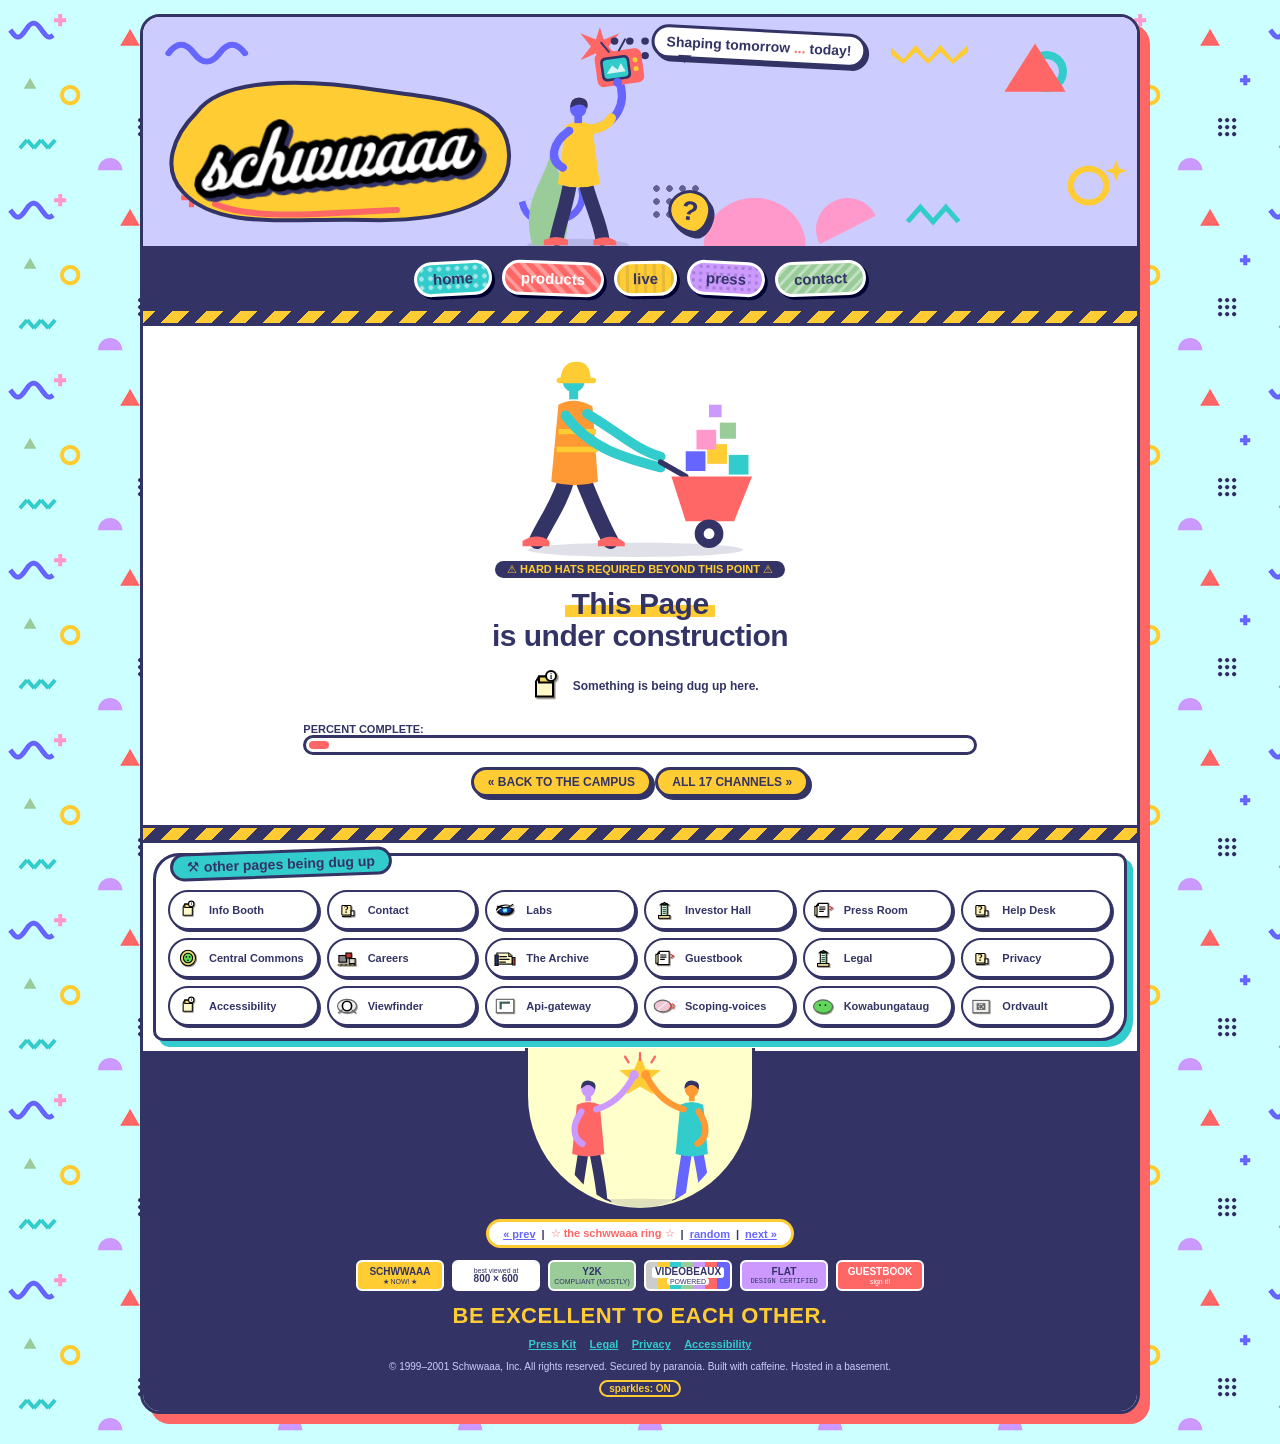
==== construction.html @ a163d1d7 "init" ====
<!doctype html>
<html lang="en">
<head>
  <meta charset="utf-8">
  <meta name="viewport" content="width=device-width, initial-scale=1">
  <title>UNDER CONSTRUCTION — schwwaaa</title>
  <meta name="robots" content="noindex">
  <meta name="theme-color" content="#FFCC00">
  <link rel="icon" href="assets/logo-tiny.png">
  <link rel="stylesheet" href="styles.css">
</head>
<!-- ONE page serves every unfinished section: construction.html?p=Labs,
     ?p=Careers, ?p=Viewfinder ... The names and blurbs live in script.js
     (section 11). When a page is finished, point its links at the real page. -->
<body class="build">
<a class="skip-link" href="#main">Skip to content</a>
<div class="nosignal" aria-hidden="true"><span>SYNERGY LOST · CH 99</span></div>

<div class="page">

  <!-- ============ MASTHEAD ============ -->
  <header class="masthead" id="top">
    <!-- Animated paper-cut Memphis accents. Decorative only; keyboard safe. -->
    <div class="mast-ornaments" aria-hidden="true">
      <i class="ornament orbit-star"></i><i class="ornament hoop"></i>
      <i class="ornament curl"></i><i class="ornament grid-dots"></i>
      <i class="ornament halfmoon"></i><i class="ornament ziggy"></i>
      <i class="ornament tiny-star"></i>
    </div>
    <svg class="deco" viewBox="0 0 780 190" preserveAspectRatio="none" aria-hidden="true">
        <!-- Memphis confetti floating behind the masthead -->
        <path d="M20 30 q10 -14 20 0 t20 0 t20 0" stroke="#6666FF" stroke-width="5" fill="none" stroke-linecap="round"/>
        <polygon points="700,22 724,62 676,62" fill="#FF6666"/>
        <circle cx="742" cy="140" r="14" fill="none" stroke="#FFCC33" stroke-width="5"/>
        <path d="M600 170 l10 -12 l10 12 l10 -12 l10 12" stroke="#33CCCC" stroke-width="4" fill="none"/>
        <path d="M440 190 a40 40 0 0 1 80 0 Z" fill="#FF99CC"/>
        <g fill="#333366"><circle cx="370" cy="20" r="3"/><circle cx="382" cy="20" r="3"/><circle cx="394" cy="20" r="3"/><circle cx="370" cy="32" r="3"/><circle cx="382" cy="32" r="3"/><circle cx="394" cy="32" r="3"/></g>
        <path d="M30 150 h16 m-8 -8 v16" stroke="#FF6666" stroke-width="4"/>
      </svg>
      <a class="splat" href="index.html" aria-label="schwwaaa home">
        <!-- the blob behind the logo: one smooth, lopsided closed curve -->
        <svg viewBox="0 0 360 160" aria-hidden="true">
          <path d="M40 40 C70 0 170 10 220 18 C290 28 350 30 352 82 C354 132 290 150 210 148 C130 146 60 158 26 120 C4 96 16 64 40 40 Z" fill="#FFCC33" stroke="#333366" stroke-width="4"/>
          <path d="M58 132 C100 150 180 140 240 138" stroke="#FF6666" stroke-width="6" fill="none" stroke-linecap="round"/>
        </svg>
        <img src="assets/logo.png" alt="schwwaaa">
      </a>
      <div class="bubble" aria-hidden="true">Shaping tomorrow <span class="blink">...</span> today!</div>
      <div class="visionary"><img src="assets/people/visionary.svg" alt="" width="150"></div>

    <!-- Search and masthead shortcuts retired; help sticker at bottom-right. -->
    <div class="mast-side">
      <a class="help-corner" href="construction.html?p=Help%20Desk" title="Help desk" aria-label="Help desk">?</a>
    </div>
  </header>

  <!-- ============ TAB NAV ============ -->
  <nav class="tabs" aria-label="Main">
    <a href="index.html">Home</a>
    <a href="projects.html">Products</a>
    <a href="https://live.schwwaaa.net">Live</a>
    <a href="index.html#pressroom">Press</a>
    <a href="construction.html?p=Contact">Contact</a>
  </nav>

  <div class="hazard" aria-hidden="true"></div>
  <main id="main" class="dig-site" tabindex="-1">
    <img class="builder" src="assets/people/builder.svg" alt="">
    <p class="lead">&#9888; HARD HATS REQUIRED BEYOND THIS POINT &#9888;</p>
    <h1><span id="dig-name">This Page</span><br>is under construction</h1>
    <p><img id="dig-icon" src="assets/map/map-info-booth.svg" alt="" width="48" height="48" style="vertical-align:middle"> <b id="dig-blurb">Something is being dug up here.</b></p>
    <div class="progress">
      PERCENT COMPLETE:
      <div class="track"><i></i></div>
    </div>
    <p><a class="play-btn" href="index.html">&laquo; BACK TO THE CAMPUS</a> <a class="play-btn" href="projects.html">ALL 17 CHANNELS &raquo;</a></p>
  </main>
  <div class="hazard" aria-hidden="true"></div>

  <section class="box" style="margin:10px" aria-labelledby="other-title">
    <h2 id="other-title">&#9874; other pages being dug up</h2>
    <nav class="otherpages" aria-label="Pages under construction"></nav>
  </section>

  <!-- ============ FOOTER ============ -->
  <footer class="footer" id="contact">
    <img class="highfive" src="assets/people/highfive.svg" alt="">
    <div class="webring">
      <a href="#" data-ring="prev">&laquo; prev</a> |
      <span class="ringname">&#9734; the schwwaaa ring &#9734;</span> |
      <a href="#" data-ring="random">random</a> |
      <a href="#" data-ring="next">next &raquo;</a>
    </div>

    <div class="badges">
      <a class="badge b1" href="index.html"><b>SCHWWAAA</b><span>&#9733; NOW! &#9733;</span></a>
      <span class="badge b2"><span>best viewed at</span><b>800 × 600</b></span>
      <span class="badge b3"><b>Y2K</b><span>COMPLIANT (MOSTLY)</span></span>
      <a class="badge b4" href="https://videobeaux.online"><b>VIDEOBEAUX</b><span>POWERED</span></a>
      <span class="badge b5"><b>FLAT</b><span>DESIGN CERTIFIED</span></span>
      <a class="badge b6" href="construction.html?p=Guestbook"><b>GUESTBOOK</b><span>sign it!</span></a>
    </div>

    <p class="excellent">BE EXCELLENT TO EACH OTHER.</p>
    <nav class="footnav" aria-label="Footer">
      <a href="index.html#pressroom">Press Kit</a>
      <a href="construction.html?p=Legal">Legal</a>
      <a href="construction.html?p=Privacy">Privacy</a>
      <a href="construction.html?p=Accessibility">Accessibility</a>
    </nav>
    <p class="fine">© 1999–2001 Schwwaaa, Inc. All rights reserved. Secured by paranoia. Built with caffeine. Hosted in a basement.</p>
    <p class="fine"><button id="sparkle-toggle" type="button">sparkles: ON</button></p>
  </footer>
</div>

<script src="site-config.js"></script>
<script src="script.js"></script>
</body>
</html>
---- styles.css ----
/* ==========================================================================
   SCHWWAAA ONLINE — 1999 portal × CORPORATE MEMPHIS
   "Corporate Dreams Since 1999", now with 400% more synergy.

   THE FUSION, IN ONE PARAGRAPH
   The bones are 1999: an 800×600 fixed-width page, a real <table> layout,
   tabbed nav, a channel strip, webring, 88×31 badges, a fake Flash intro.
   The skin is Corporate Memphis (the flat "big-tech illustration" style
   Facebook popularized in 2017): flat color with no gradients or shading,
   noodle-limbed people, confetti shapes borrowed from the 1980s Memphis
   Group, blobby asymmetric corners, hard offset shadows.
   The twist: every color still obeys the 1999 "web-safe" 216-color rule.

   Each section below has a 1999 NOTE (the old-web idea it keeps) and a
   MEMPHIS NOTE (how the flat style reshapes it).
   ========================================================================== */


/* --------------------------------------------------------------------------
   1. PALETTE
   1999 NOTE: web-safe = every hex pair is 00, 33, 66, 99, CC or FF.
   MEMPHIS NOTE: Corporate Memphis lives on soft periwinkle, coral, mustard,
   teal and lavender, with a navy "ink" instead of pure black. All of those
   happen to exist in the web-safe set, so the two styles fit together.
   -------------------------------------------------------------------------- */
:root {
  color-scheme: light;
  --ink:    #333366;   /* navy replaces black: softer, "friendlier", very Memphis */
  --paper:  #FFFFFF;
  --cream:  #FFFFCC;
  --peach:  #FFCCCC;
  --ice:    #CCFFFF;
  --peri:   #6666FF;
  --peri-l: #CCCCFF;
  --coral:  #FF6666;
  --must:   #FFCC33;
  --teal:   #33CCCC;
  --lav:    #CC99FF;
  --pink:   #FF99CC;
  --mint:   #99CC99;
  --orng:   #FF9933;

  /* 1999 NOTE: only the "core fonts" that shipped with Windows/Mac.
     MEMPHIS NOTE: the style wants round, friendly geometric sans. Arial
     Rounded (on every Mac) and Trebuchet (on every Windows) are the closest
     pre-installed match, so there are still zero web fonts. */
  --f-body: Verdana, Geneva, Tahoma, sans-serif;
  --f-head: "Arial Rounded MT Bold", "Trebuchet MS", "Arial Black", sans-serif;
  --f-loud: "Arial Rounded MT Bold", "Arial Black", Impact, sans-serif;
  --f-mono: "Courier New", Courier, monospace;

  /* MEMPHIS NOTE: the hard offset shadow. A drop shadow with zero blur
     reads as a flat cut-paper shape, not a 3-D object. */
  --sh: 5px 5px 0 var(--ink);
  --blob: 26px 10px 26px 10px;   /* lopsided corners = "organic" blob boxes */

  --page-w: 1000px;
}


/* --------------------------------------------------------------------------
   2. PAGE + CONFETTI TILE
   1999 NOTE: a small tiled background image, repeated forever.
   MEMPHIS NOTE: the tile is Memphis confetti (squiggle, triangle, ring,
   dot grid, zigzag, half-circle). Same 1999 mechanism, 2017 motifs.
   -------------------------------------------------------------------------- */
* { box-sizing: border-box; }
html { background: var(--cream); }
/* Arial Rounded MT Bold is already a bold face: 'font-synthesis: none' stops
   the browser from faking it even bolder, while Trebuchet (the Windows
   fallback) still gets its real bold. */
body { font-synthesis: none; }
body {
  margin: 0;
  padding: 14px 0 30px;
  background: var(--cream) url("assets/tile-home.png") repeat;
  color: var(--ink);
  font: 12px/1.5 var(--f-body);
}
body.catalog { background: var(--peach) url("assets/tile-catalog.png") repeat; }
body.build   { background: var(--ice)   url("assets/tile-build.png")   repeat; }

a { color: var(--peri); font-weight: bold; }
a:visited { color: #9933CC; }
a:hover { color: var(--coral); }
img { border: 0; }

.skip-link { position: absolute; left: -999px; top: 0; background: var(--must); padding: 6px 10px; z-index: 99; font-weight: bold; }
.skip-link:focus { left: 8px; }

.page {
  width: min(var(--page-w), calc(100% - 32px));
  margin: 0 auto;
  background: var(--paper);
  border: 3px solid var(--ink);
  border-radius: 20px;
  box-shadow: 10px 10px 0 var(--coral);
  overflow: hidden;   /* clip the rounded corners */
}


/* --------------------------------------------------------------------------
   3. MASTHEAD — logo on a blob, held up by "the visionary"
   1999 NOTE: one big sliced Photoshop banner.
   MEMPHIS NOTE: the hero illustration. Every 2018 SaaS homepage had a
   noodle-armed person next to the headline, usually holding a laptop. Ours
   holds a TV, because the work is video.
   -------------------------------------------------------------------------- */
.masthead {
  position: relative;
  display: flex;
  align-items: flex-end;
  min-height: 190px;
  padding: 12px 14px 0;
  background: var(--peri-l);
  border-bottom: 3px solid var(--ink);
  overflow: hidden;
}
.masthead .deco { position: absolute; inset: 0; width: 100%; height: 100%; pointer-events: none; }
.splat {
  position: relative;
  z-index: 1;
  display: block;
  width: 360px;
  height: 160px;
  margin-bottom: 14px;
}
.splat svg { position: absolute; inset: 0; width: 100%; height: 100%; overflow: visible; }
.splat img {
  position: absolute;
  left: 50%; top: 50%;
  width: 290px;
  transform: translate(-50%, -52%) rotate(-5deg);
  filter: drop-shadow(4px 4px 0 var(--ink));
}
.splat:hover img { animation: boing .6s ease-in-out; }
@keyframes boing { 30% { transform: translate(-50%, -60%) rotate(-2deg) scale(1.06); } 60% { transform: translate(-50%, -50%) rotate(-7deg) scale(.97); } }

.visionary {
  position: relative; z-index: 1;
  width: 150px;
  margin: 0 0 -3px -10px;
  align-self: flex-end;
}
.visionary img { display: block; width: 100%; }
.visionary:hover img { animation: sway 1s ease-in-out infinite alternate; transform-origin: bottom center; }
@keyframes sway { from { transform: rotate(-3deg); } to { transform: rotate(3deg); } }

.bubble {
  position: absolute;
  z-index: 2;
  left: 476px; top: 14px;
  padding: 6px 12px;
  background: var(--paper);
  border: 3px solid var(--ink);
  border-radius: 18px;
  font: bold 14px var(--f-head);
  white-space: nowrap;
  box-shadow: 3px 3px 0 var(--ink);
  transform: rotate(3deg);
}
.bubble::after {   /* speech-bubble tail */
  content: ""; position: absolute; left: 24px; bottom: -14px;
  border: 7px solid transparent; border-top: 8px solid var(--ink);
}
.bubble .blink { color: var(--coral); animation: blink 1s steps(1) infinite; }
@keyframes blink { 50% { opacity: 0; } }

.mast-side { position: relative; z-index: 1; flex: 1; text-align: right; align-self: center; margin-top: 50px; }
.tagline { display: none; }   /* tagline now lives in the speech bubble */

/* Pill search. 1999 NOTE: SEARCH: [____] GO.  MEMPHIS NOTE: flat pill. */
.search {
  display: inline-flex; align-items: center; gap: 6px;
  padding: 5px 5px 5px 12px;
  background: var(--paper);
  border: 3px solid var(--ink);
  border-radius: 999px;
  box-shadow: 3px 3px 0 var(--ink);
  font: bold 12px var(--f-head);
}
.search input { width: 110px; border: 0; border-bottom: 2px dashed var(--lav); font: 12px var(--f-body); color: var(--ink); background: transparent; outline-offset: 3px; }
.go-btn, .bevel {
  display: inline-block;
  padding: 4px 12px;
  background: var(--must);
  color: var(--ink) !important;
  border: 3px solid var(--ink);
  border-radius: 999px;
  font: bold 12px var(--f-head);
  text-decoration: none;
  cursor: pointer;
  box-shadow: 2px 2px 0 var(--ink);
}
.go-btn:active, .bevel:active { transform: translate(2px, 2px); box-shadow: none; }
.go-btn.round { background: var(--coral); color: var(--paper) !important; width: 34px; height: 34px; padding: 0; }

.mast-links { margin-top: 8px; }
.mast-links a { display: inline-block; margin-left: 4px; padding: 2px 9px; font: bold 10px var(--f-head); text-decoration: none; color: var(--ink); background: var(--paper); border: 2px solid var(--ink); border-radius: 999px; }
.mast-links a:hover { background: var(--teal); }


/* --------------------------------------------------------------------------
   4. TABS
   1999 NOTE: chunky tilted tab GIFs with rollover images.
   MEMPHIS NOTE: flat pills, each with its own Memphis pattern (dots,
   stripes, checks, zigzag) drawn with repeating CSS gradients, not images.
   -------------------------------------------------------------------------- */
.tabs {
  display: flex; justify-content: center; gap: 10px;
  padding: 12px 8px 12px;
  background: var(--ink);
}
.tabs a {
  --c: var(--teal); --p: none;
  position: relative;
  display: block;
  padding: 6px 16px;
  background: var(--p), var(--c);
  border: 3px solid var(--paper);
  border-radius: 999px;
  color: var(--ink);
  font: bold 15px var(--f-head);
  text-decoration: none;
  text-transform: lowercase;
  box-shadow: 3px 3px 0 #000033;
  transform: rotate(var(--r, -2deg));
  transition: transform .15s;
}
/* Memphis patterns, made from gradients. A repeating-linear-gradient with
   hard color stops = stripes. A radial-gradient on a small background-size
   = polka dots. */
.tabs a:nth-child(1) { --c: var(--teal);  --r: -3deg; --p: radial-gradient(circle, rgba(255,255,255,.55) 2px, transparent 2.5px) 0 0 / 9px 9px; }
.tabs a:nth-child(2) { --c: var(--coral); --r:  2deg; --p: repeating-linear-gradient(45deg, rgba(255,255,255,.35) 0 4px, transparent 4px 10px); color: var(--paper); }
.tabs a:nth-child(3) { --c: var(--must);  --r: -1deg; --p: repeating-linear-gradient(90deg, rgba(51,51,102,.12) 0 3px, transparent 3px 9px); }
.tabs a:nth-child(4) { --c: var(--lav);   --r:  3deg; --p: radial-gradient(circle, rgba(51,51,102,.25) 1.5px, transparent 2px) 0 0 / 7px 7px; }
.tabs a:nth-child(5) { --c: var(--mint);  --r: -2deg; --p: repeating-linear-gradient(-45deg, rgba(255,255,255,.4) 0 3px, transparent 3px 8px); }
.tabs a:hover, .tabs a:focus-visible { transform: rotate(0) translateY(-3px) scale(1.06); }
.tabs a[aria-current="page"] { outline: 3px dashed var(--must); outline-offset: 3px; transform: rotate(0); }


/* --------------------------------------------------------------------------
   5. CHANNEL STRIP
   1999 NOTE: <marquee>-style scrolling row.
   MEMPHIS NOTE: icons sit in rounded "app icon" squares with hard shadows.
   The scroll is still a CSS keyframe sliding two copies of the row by 50%.
   -------------------------------------------------------------------------- */
.channel-strip { display: flex; align-items: center; gap: 6px; padding: 8px 8px 10px; background: var(--peri); border-bottom: 3px solid var(--ink); font: bold 12px var(--f-head); }
.channel-strip .lbl { padding: 4px 10px; background: var(--must); border: 2px solid var(--ink); border-radius: 999px; white-space: nowrap; transform: rotate(-3deg); }
.reel-arrow { width: 28px; height: 28px; padding: 0; background: var(--paper); color: var(--ink); border: 2px solid var(--ink); border-radius: 50%; font-size: 11px; cursor: pointer; box-shadow: 2px 2px 0 var(--ink); }
.reel-arrow:hover { background: var(--coral); color: var(--paper); }
.reel { flex: 1; overflow: hidden; padding: 2px 0 4px; }
.reel-track { display: flex; gap: 8px; width: max-content; animation: reel 40s linear infinite; }
.reel:hover .reel-track, .reel:focus-within .reel-track { animation-play-state: paused; }
.reel.rev .reel-track { animation-direction: reverse; }
@keyframes reel { to { transform: translateX(-50%); } }
.reel-track a { display: flex; align-items: center; justify-content: center; width: 46px; height: 46px; background: var(--paper); border: 2px solid var(--ink); border-radius: 12px; box-shadow: 2px 2px 0 var(--ink); }
.reel-track a:nth-child(3n+1) { background: var(--cream); }
.reel-track a:nth-child(3n+2) { background: var(--ice); }
.reel-track a:nth-child(3n)   { background: var(--peach); }
.reel-track a:hover { transform: translateY(-3px) rotate(-6deg); }
.reel-track img { max-width: 34px; max-height: 32px; }
.channel-strip .all { padding: 4px 10px; color: var(--ink); background: var(--paper); border: 2px solid var(--ink); border-radius: 999px; text-decoration: none; white-space: nowrap; font-size: 11px; }
.channel-strip .all:hover { background: var(--teal); }


/* --------------------------------------------------------------------------
   6. LAYOUT TABLE (same idea as the 1999 version)
   A real <table role="presentation">; on phones the cells become blocks.
   -------------------------------------------------------------------------- */
table.layout { width: 100%; border-collapse: collapse; table-layout: fixed; }
table.layout > tbody > tr > td { vertical-align: top; padding: 0; }
.col-left  { width: 178px; background: var(--peri-l); border-right: 3px solid var(--ink); }
.col-main  { padding: 18px 12px 10px !important; }
.col-right { width: 216px; padding: 18px 12px 10px 0 !important; }


/* --------------------------------------------------------------------------
   7. LEFT RAIL
   1999 NOTE: Neopets-style column of clip-art icons.
   MEMPHIS NOTE: each icon sits on a flat colored circle, and the hover is a
   friendly bounce instead of a blink.
   -------------------------------------------------------------------------- */
.rail-title {
  margin: 12px 10px 4px;
  padding: 4px 8px;
  background: var(--ink);
  color: var(--must);
  border-radius: 999px;
  font: bold 12px var(--f-head);
  text-align: center;
  letter-spacing: 1px;
  text-transform: lowercase;
}
.campus { list-style: none; margin: 0; padding: 4px 8px; }
.campus a { display: flex; align-items: center; gap: 8px; padding: 4px; border-radius: 14px; color: var(--ink); text-decoration: none; font: bold 13px/1.1 var(--f-head); }
.campus a:hover, .campus a:focus-visible { background: var(--paper); }
.campus .dot { flex: 0 0 38px; width: 38px; height: 38px; display: grid; place-items: center; border: 2px solid var(--ink); border-radius: 50%; background: var(--must); }
.campus li:nth-child(5n+2) .dot { background: var(--coral); }
.campus li:nth-child(5n+3) .dot { background: var(--teal); }
.campus li:nth-child(5n+4) .dot { background: var(--pink); }
.campus li:nth-child(5n+5) .dot { background: var(--mint); }
.campus img { width: 26px; height: 26px; }
.campus a:hover .dot { animation: hop .5s ease-in-out infinite alternate; }
.campus small { display: block; font: 9px var(--f-body); color: #666699; }
@keyframes hop { to { transform: translateY(-4px) rotate(-8deg); } }

.rail-box { margin: 10px 8px; padding: 9px 8px; background: var(--paper); border: 3px solid var(--ink); border-radius: var(--blob); text-align: center; box-shadow: 3px 3px 0 var(--ink); }
.rail-box h3 { margin: 0 0 5px; font: bold 11px var(--f-head); text-transform: lowercase; }
.citizen b { display: block; font: bold 18px var(--f-loud); color: var(--coral); }
.citizen .bevel { margin-top: 6px; background: var(--teal); font-size: 11px; }
.odometer { display: inline-flex; gap: 2px; margin: 2px 0; }
.odometer span { width: 15px; height: 22px; background: var(--ink); color: var(--must); border-radius: 4px; font: bold 15px/22px var(--f-mono); text-align: center; }
.odometer span:nth-child(odd) { background: var(--peri); color: var(--paper); }
.rail-box p.fine { margin: 3px 0 0; font-size: 9px; color: #666699; }
.panic {
  display: block; width: 100%;
  padding: 10px 4px;
  background: var(--coral);
  color: var(--paper);
  border: 3px solid var(--ink);
  border-radius: 999px;
  font: bold 14px var(--f-head);
  box-shadow: 3px 3px 0 var(--ink);
  cursor: pointer;
}
.panic:hover { background: #FF3333; }
.panic:active { transform: translate(3px, 3px); box-shadow: none; }


/* --------------------------------------------------------------------------
   8. CONTENT BOXES
   1999 NOTE: a box with a gradient title-bar GIF.
   MEMPHIS NOTE: the title becomes a tilted pill "sticker" sitting on the
   box's top edge; the box gets a hard colored shadow.
   -------------------------------------------------------------------------- */
.box {
  --s: var(--teal);
  position: relative;
  margin: 0 0 24px;
  background: var(--paper);
  border: 3px solid var(--ink);
  border-radius: var(--blob);
  box-shadow: 6px 6px 0 var(--s);
}
.box > h2 {
  position: relative;
  display: inline-flex; align-items: center; gap: 6px;
  margin: -16px 0 0 14px;
  padding: 3px 14px;
  background: var(--s);
  color: var(--ink);
  border: 3px solid var(--ink);
  border-radius: 999px;
  font: bold 14px var(--f-head);
  text-transform: lowercase;
  transform: rotate(-2deg);
}
.box > h2 .ico { color: var(--paper); }
.box > h2 a { margin-left: 6px; padding: 0 8px; background: var(--paper); border: 2px solid var(--ink); border-radius: 999px; font: bold 10px var(--f-head); color: var(--ink); text-decoration: none; }
.box-body { padding: 10px 14px 12px; }
#services { --s: var(--must); }
#projects { --s: var(--lav); }

/* WELCOME — big friendly headline + the floppy-disk sitter */
.welcome { --s: var(--coral); overflow: visible; }
.welcome .box-body { display: flex; gap: 8px; align-items: flex-end; padding-bottom: 6px; }
.welcome h1 {
  margin: 0 0 4px;
  font: bold 34px/1 var(--f-loud);
  color: var(--ink);
  letter-spacing: -.5px;
}
.welcome h1 .swoosh {   /* the "highlighter swoosh" under a word */
  background: linear-gradient(transparent 58%, var(--must) 58% 90%, transparent 90%);
  padding: 0 4px;
}
.welcome p { margin: 4px 0; font-size: 13px; }
.welcome .sitter { flex: 0 0 150px; width: 150px; margin: -34px -4px 0 0; }
.rainbow span { display: inline-block; }


/* --------------------------------------------------------------------------
   9. ON THE AIR — flat TV
   MEMPHIS NOTE: no wood grain, no gradients: a flat coral cabinet with
   circle knobs. The scanlines stay because the work is video.
   -------------------------------------------------------------------------- */
.onair { position: relative; margin: 0 0 26px; padding: 12px; background: var(--coral); border: 3px solid var(--ink); border-radius: 28px; box-shadow: 6px 6px 0 var(--ink); }
.onair::before, .onair::after {   /* rabbit-ear antennas */
  content: ""; position: absolute; top: -26px; width: 4px; height: 30px; background: var(--ink); border-radius: 2px;
}
.onair::before { left: 44%; transform: rotate(-24deg); }
.onair::after  { left: 54%; transform: rotate(24deg); }
.onair .screen { position: relative; min-height: 150px; border: 3px solid var(--ink); border-radius: 20px; background: var(--ink); overflow: hidden; }
.onair .screen::after {
  content: ""; position: absolute; inset: 0; pointer-events: none;
  background: repeating-linear-gradient(0deg, rgba(51,51,102,.18) 0 1px, transparent 1px 3px);
}
.slide { display: none; align-items: center; gap: 14px; min-height: 150px; padding: 12px 16px; background: var(--slide-bg, var(--peri)); color: var(--ink); position: relative; overflow: hidden; }
.slide::before {   /* big blob behind the icon */
  content: ""; position: absolute; left: -10px; top: 8px; width: 150px; height: 140px;
  background: var(--blob-c, rgba(255,255,255,.55));
  border-radius: 58% 42% 55% 45% / 48% 60% 40% 52%;
}
.slide.on { display: flex; animation: tuneIn .4s ease-out; }
@keyframes tuneIn { 0% { transform: scaleY(.04); filter: brightness(3); } 60% { transform: scaleY(1.05); } 100% { transform: none; filter: none; } }
.slide img { position: relative; width: 104px; height: 104px; object-fit: contain; flex: 0 0 104px; }
.slide > div { position: relative; }
.slide .kicker { display: inline-block; padding: 1px 8px; background: var(--ink); color: var(--must); border-radius: 999px; font: bold 9px var(--f-mono); letter-spacing: 1px; }
.slide h3 { margin: 4px 0; font: bold 28px/1 var(--f-loud); letter-spacing: -.5px; }
.slide p { margin: 0 0 8px; font-size: 12px; }
.play-btn {
  display: inline-block;
  padding: 5px 14px;
  background: var(--must);
  color: var(--ink) !important;
  border: 3px solid var(--ink);
  border-radius: 999px;
  font: bold 12px var(--f-head);
  text-decoration: none;
  box-shadow: 3px 3px 0 var(--ink);
}
.play-btn:hover { background: var(--teal); transform: translate(-1px, -1px); box-shadow: 4px 4px 0 var(--ink); }
.onair .knobs { display: flex; justify-content: space-between; align-items: center; margin-top: 8px; color: var(--ink); font: bold 11px var(--f-head); }
.onair .knob { display: inline-block; width: 20px; height: 20px; margin-left: 4px; border-radius: 50%; background: var(--must); border: 3px solid var(--ink); vertical-align: middle; }
.onair .knob + .knob { background: var(--teal); }
.onair .dots { display: inline-flex; gap: 4px; }
.onair .dots button { width: 14px; height: 14px; padding: 0; border-radius: 50%; border: 2px solid var(--ink); background: var(--paper); cursor: pointer; }
.onair .dots button[aria-pressed="true"] { background: var(--must); transform: scale(1.2); }


/* --------------------------------------------------------------------------
   10. SERVICES
   -------------------------------------------------------------------------- */
.services { position: relative; display: grid; grid-template-columns: repeat(4, 1fr); gap: 8px; padding: 10px 12px 14px; }
.services div { padding: 8px 4px; text-align: center; font: bold 11px/1.2 var(--f-head); text-transform: lowercase; }
.services img { display: block; width: 54px; height: 54px; margin: 0 auto 6px; padding: 6px; border: 3px solid var(--ink); border-radius: 50%; background: var(--ice); }
.services div:nth-child(2) img { background: var(--peach); border-radius: 30% 70% 50% 50%; }
.services div:nth-child(3) img { background: var(--cream); border-radius: 12px; }
.services div:nth-child(4) img { background: var(--peri-l); border-radius: 50% 50% 12px 12px; }
.services .hand { position: absolute; width: 38px; right: -14px; bottom: -22px; transform: rotate(-30deg); animation: poke 1.4s ease-in-out infinite; pointer-events: none; }
@keyframes poke { 50% { transform: rotate(-30deg) translate(-6px, -4px); } }


/* --------------------------------------------------------------------------
   11. PROJECT CARDS — trading cards in Memphis patterns
   Each card's art panel gets a different pattern, cycling every 6 cards.
   -------------------------------------------------------------------------- */
.cards { display: grid; grid-template-columns: repeat(3, 1fr); gap: 12px; padding: 12px; }
.card {
  --c: var(--teal); --p: none;
  position: relative;
  display: flex; flex-direction: column; align-items: center;
  padding: 0 0 8px;
  background: var(--paper);
  border: 3px solid var(--ink);
  border-radius: 18px 6px 18px 6px;
  box-shadow: 4px 4px 0 var(--ink);
  color: var(--ink) !important;
  text-align: center;
  text-decoration: none;
  overflow: hidden;
  transition: transform .15s;
}
.card:nth-child(6n+1) { --c: var(--teal);  --p: radial-gradient(circle, rgba(255,255,255,.6) 2px, transparent 2.5px) 0 0 / 10px 10px; }
.card:nth-child(6n+2) { --c: var(--pink);  --p: repeating-linear-gradient(45deg, rgba(255,255,255,.45) 0 5px, transparent 5px 12px); }
.card:nth-child(6n+3) { --c: var(--must);  --p: linear-gradient(135deg, rgba(51,51,102,.1) 25%, transparent 25%) 0 0 / 14px 14px; }
.card:nth-child(6n+4) { --c: var(--lav);   --p: repeating-linear-gradient(90deg, rgba(255,255,255,.4) 0 4px, transparent 4px 12px); }
.card:nth-child(6n+5) { --c: var(--mint);  --p: radial-gradient(circle, rgba(51,51,102,.2) 1.5px, transparent 2px) 0 0 / 8px 8px; }
.card:nth-child(6n+6) { --c: var(--orng);  --p: repeating-linear-gradient(-45deg, rgba(255,255,255,.4) 0 3px, transparent 3px 9px); }
.card:hover, .card:focus-visible { transform: translateY(-4px) rotate(-2deg); box-shadow: 6px 8px 0 var(--ink); z-index: 2; }
.card:nth-child(even):hover { transform: translateY(-4px) rotate(2deg); }
.card .ch { align-self: stretch; display: flex; justify-content: space-between; padding: 3px 8px; border-bottom: 3px solid var(--ink); font: bold 9px var(--f-mono); background: var(--paper); }
.card .art { position: relative; display: grid; place-items: center; width: 100%; height: 84px; background: var(--p), var(--c); border-bottom: 3px solid var(--ink); }
.card .art::before { content: ""; position: absolute; width: 64px; height: 64px; background: var(--paper); border: 2px solid var(--ink); border-radius: 46% 54% 60% 40% / 50% 44% 56% 50%; }
.card .art img { position: relative; max-width: 50px; max-height: 50px; }
.card b { margin-top: 6px; padding: 0 6px; font: bold 12px/1.15 var(--f-head); word-break: break-word; }
.card i { font: italic 10px var(--f-body); padding: 2px 6px 0; color: #666699; }
.card .go { margin-top: 5px; padding: 1px 10px; background: var(--cream); border: 2px solid var(--ink); border-radius: 999px; font: bold 10px var(--f-head); }
.card.soon .go { background: var(--peach); }
.sticker {
  position: absolute; top: 22px; right: 4px; z-index: 1;
  display: grid; place-items: center;
  width: 42px; height: 42px;
  background: var(--coral); color: var(--paper);
  border: 2px solid var(--ink);
  border-radius: 50%;
  font: bold 10px var(--f-head);
  transform: rotate(14deg);
  animation: wiggle 1.6s ease-in-out infinite;
}
.sticker.soon { background: var(--ink); color: var(--must); animation: none; }
@keyframes wiggle { 50% { transform: rotate(-8deg) scale(1.08); } }


/* --------------------------------------------------------------------------
   12. RIGHT RAIL
   -------------------------------------------------------------------------- */
.sticky { position: relative; margin: 0 0 22px; padding: 12px; background: var(--must); border: 3px solid var(--ink); border-radius: 50% 50% 46% 54% / 18% 22% 20% 24%; transform: rotate(2deg); box-shadow: 4px 4px 0 var(--ink); text-align: center; }
.sticky h2 { margin: 0 0 4px; font: bold 12px var(--f-head); text-transform: lowercase; }
.sticky p { margin: 0; font: bold 17px/1.2 var(--f-loud); }
.sticky small { display: block; margin-top: 6px; font-size: 10px; }

.news { margin: 0 0 22px; background: var(--paper); border: 3px solid var(--ink); border-radius: var(--blob); overflow: hidden; box-shadow: 5px 5px 0 var(--teal); }
.news h2 { margin: 0; padding: 6px 10px; background: var(--teal); border-bottom: 3px solid var(--ink); font: bold 15px var(--f-head); text-transform: lowercase; }
.news h2 em { font-style: normal; color: var(--paper); }
.news article { padding: 6px 10px; border-bottom: 2px dotted var(--lav); }
.news time { display: inline-block; padding: 0 6px; background: var(--peri-l); border-radius: 999px; font: bold 9px var(--f-mono); }
.news p { margin: 2px 0 0; font-size: 11px; }
.news .more { display: block; padding: 5px 10px; font: bold 11px var(--f-head); }

.ad { position: relative; margin: 0 0 22px; padding: 14px 10px 12px; text-align: center; background: var(--peri); color: var(--paper); border: 3px solid var(--ink); border-radius: 22px; box-shadow: 5px 5px 0 var(--ink); overflow: hidden; }
.ad::before { content: "ad"; position: absolute; top: 6px; left: 8px; padding: 0 6px; background: var(--paper); color: var(--ink); border-radius: 999px; font: bold 9px var(--f-body); }
.ad::after { content: ""; position: absolute; left: -34px; bottom: -34px; width: 90px; height: 90px; border-radius: 50%; background: var(--lav); z-index: 0; }
.ad > * { position: relative; z-index: 1; }
.ad .eyebrow { font: bold 10px var(--f-head); color: var(--must); letter-spacing: 1px; }
.ad strong { display: block; margin: 4px 0; font: bold 25px/0.95 var(--f-loud); color: var(--paper); text-shadow: 3px 3px 0 var(--ink); }
.ad img { display: block; width: 72px; margin: 6px auto; padding: 6px; background: var(--paper); border: 3px solid var(--ink); border-radius: 50%; animation: hop 1.4s ease-in-out infinite alternate; }
.ad .flash { display: block; font: bold 14px var(--f-head); color: var(--must); }
.ad a.play-btn { margin-top: 8px; }

.poll { margin: 0 0 22px; padding: 10px; background: var(--paper); border: 3px solid var(--ink); border-radius: var(--blob); box-shadow: 5px 5px 0 var(--pink); }
.poll h2 { margin: 0 0 4px; font: bold 15px var(--f-head); color: var(--coral); text-transform: lowercase; }
.poll p { margin: 0 0 4px; font: bold 11px var(--f-head); }
.poll label { display: block; font-size: 11px; cursor: pointer; }
.poll input { accent-color: var(--peri); }
.poll .bevel { margin-top: 6px; }
.poll output { display: block; margin-top: 6px; font: bold 11px var(--f-head); color: var(--peri); }

.soonbox { margin: 0 0 22px; padding: 10px; background: var(--ice); border: 3px dashed var(--ink); border-radius: 16px; text-align: center; }
.soonbox img { width: 130px; display: block; margin: 0 auto 4px; }
.soonbox h2 { margin: 0 0 4px; font: bold 12px var(--f-head); text-transform: lowercase; }
.soonbox ul { list-style: none; margin: 0; padding: 0; font-size: 11px; }
.soonbox li { display: inline-block; margin: 2px; }
.soonbox li a { display: inline-block; padding: 1px 8px; background: var(--paper); border: 2px solid var(--ink); border-radius: 999px; font: bold 10px var(--f-head); color: var(--ink); text-decoration: none; }
.soonbox li a:hover { background: var(--must); }

/* Flat CRT with color bars + the office plant beside it */
.crt { position: relative; text-align: center; margin-bottom: 12px; }
.crt .tube { width: 150px; height: 110px; margin: 0 auto; padding: 10px; background: var(--peach); border: 3px solid var(--ink); border-radius: 18px; }
.crt .glass { height: 100%; border: 3px solid var(--ink); border-radius: 12px; position: relative; overflow: hidden;
  background: linear-gradient(90deg, #CCCCCC 0 14.28%, #FFCC33 0 28.57%, #33CCCC 0 42.85%, #99CC99 0 57.14%, #CC99FF 0 71.42%, #FF6666 0 85.71%, #6666FF 0); }
.crt .glass::after { content: ""; position: absolute; inset: 0; background: repeating-linear-gradient(0deg, rgba(51,51,102,.18) 0 1px, transparent 1px 3px); }
.crt .stand { width: 40px; height: 14px; margin: 0 auto; background: var(--ink); border-radius: 0 0 8px 8px; }
.crt p { margin: 8px 0 0; font: bold 15px/1.1 var(--f-loud); }
.crt .plant { position: absolute; left: -16px; bottom: 34px; width: 52px; }


/* --------------------------------------------------------------------------
   13. FOOTER
   MEMPHIS NOTE: the "community" illustration (people high-fiving) was the
   most-used Corporate Memphis image of all. It crowns the webring here.
   -------------------------------------------------------------------------- */
.footer { position: relative; padding: 0 12px 14px; background: var(--ink); color: var(--paper); text-align: center; border-top: 3px solid var(--ink); }
.footer .highfive { display: block; width: 230px; margin: -6px auto -4px; background: var(--cream); border: 3px solid var(--ink); border-top: 0; border-radius: 0 0 120px 120px; padding: 4px 20px 0; }
.webring { display: inline-flex; flex-wrap: wrap; justify-content: center; align-items: center; gap: 6px; margin-top: 12px; padding: 5px 14px; background: var(--paper); color: var(--ink); border: 3px solid var(--must); border-radius: 999px; font: bold 11px var(--f-head); }
.webring a { color: var(--peri); }
.webring .ringname { color: var(--coral); }

.badges { display: flex; flex-wrap: wrap; justify-content: center; gap: 8px; margin: 12px 0; }
.badge { display: flex; flex-direction: column; justify-content: center; width: 88px; height: 31px; overflow: hidden; border: 2px solid var(--paper); border-radius: 6px; font: 7px/1 var(--f-body); color: var(--ink) !important; text-align: center; text-decoration: none; }
.badge b { font: bold 10px/1.05 var(--f-head); }
.b1 { background: var(--must); }
.b2 { background: var(--paper); }
.b3 { background: var(--mint); }
.b4 { background: linear-gradient(90deg, #CCCCCC 0 14%, #FFCC33 0 28%, #33CCCC 0 42%, #99CC99 0 56%, #CC99FF 0 70%, #FF6666 0 84%, #6666FF 0); }
.b4 b, .b4 span { background: var(--paper); padding: 0 3px; align-self: center; border-radius: 3px; }
.b5 { background: var(--lav); font-family: var(--f-mono); }
.b6 { background: var(--coral); color: var(--paper) !important; }

.excellent { margin: 6px 0; font: bold 22px var(--f-loud); color: var(--must); letter-spacing: .5px; }
.footnav a { margin: 0 5px; color: var(--teal); font: bold 11px var(--f-head); }
.fine { margin: 6px 0 0; font-size: 10px; color: var(--peri-l); }
.fine button { padding: 1px 8px; background: none; color: var(--must); border: 2px solid var(--must); border-radius: 999px; font: bold 10px var(--f-head); cursor: pointer; }
hr.rainbow-rule { display: none; }


/* --------------------------------------------------------------------------
   14. FAKE FLASH INTRO, Memphis edition
   1999 NOTE: "LOADING… SKIP INTRO".
   MEMPHIS NOTE: confetti shapes tumble in and the loading messages are
   corporate jargon.
   -------------------------------------------------------------------------- */
.intro { position: fixed; inset: 0; z-index: 1000; display: flex; flex-direction: column; align-items: center; justify-content: center; background: var(--cream) url("assets/tile-home.png"); color: var(--ink); font: 12px var(--f-mono); }
.intro[hidden] { display: none; }
.intro .stage { position: relative; width: min(440px, 88vw); padding: 26px 22px; text-align: center; background: var(--paper); border: 3px solid var(--ink); border-radius: 30px; box-shadow: 10px 10px 0 var(--coral); }
.intro .logo { width: 100%; filter: drop-shadow(4px 4px 0 var(--ink)); opacity: 0; transform: scale(.3) rotate(-20deg); transition: all .7s cubic-bezier(.2, 1.6, .4, 1); position: relative; z-index: 1; }
.intro.loaded .logo { opacity: 1; transform: scale(1) rotate(-4deg); }
.intro .bar { position: relative; z-index: 1; height: 22px; margin: 18px 0 8px; border: 3px solid var(--ink); border-radius: 999px; padding: 3px; background: var(--paper); }
.intro .bar i { display: block; height: 100%; width: 0; border-radius: 999px; background: repeating-linear-gradient(45deg, var(--peri) 0 8px, var(--teal) 8px 16px); }
.intro .pct { position: relative; z-index: 1; margin: 0; font: bold 11px var(--f-mono); }
.intro .enter { position: relative; z-index: 1; margin-top: 16px; padding: 8px 28px; font: bold 22px var(--f-loud); background: var(--must); color: var(--ink); border: 3px solid var(--ink); border-radius: 999px; box-shadow: 4px 4px 0 var(--ink); cursor: pointer; visibility: hidden; }
.intro.loaded .enter { visibility: visible; animation: wiggle .5s ease-in-out 3; }
.intro .skip { position: absolute; right: 16px; bottom: 16px; padding: 5px 12px; background: var(--paper); color: var(--ink); border: 2px solid var(--ink); border-radius: 999px; font: bold 11px var(--f-head); cursor: pointer; }
.intro .streaks { position: absolute; inset: -60px; z-index: 0; pointer-events: none; overflow: visible; }
.intro .streaks > * { opacity: 0; transform-box: fill-box; transform-origin: center; }
.intro.loaded .streaks > * { animation: tumble 4s ease-in-out infinite; opacity: 1; }
.intro.loaded .streaks > *:nth-child(2) { animation-delay: -1s; }
.intro.loaded .streaks > *:nth-child(3) { animation-delay: -2s; }
.intro.loaded .streaks > *:nth-child(4) { animation-delay: -3s; }
@keyframes tumble { 50% { transform: translateY(-14px) rotate(160deg); } }


/* --------------------------------------------------------------------------
   15. DO NOT PRESS — "brand guidelines violated"
   The Memphis veneer peels away: the page drops into grayscale 1999-style
   chaos for 1.6 s, as if the flat friendly surface were a costume.
   -------------------------------------------------------------------------- */
.nosignal { position: fixed; inset: 0; z-index: 900; display: none; align-items: center; justify-content: center; pointer-events: none;
  background: linear-gradient(90deg, #C0C0C0 0 14.28%, #C0C000 0 28.57%, #00C0C0 0 42.85%, #00C000 0 57.14%, #C000C0 0 71.42%, #C00000 0 85.71%, #0000C0 0); }
.nosignal span { padding: 10px 18px; background: #000; color: #FFF; font: 24px var(--f-mono); letter-spacing: 2px; }
body.glitch .nosignal { display: flex; animation: flick .12s steps(2) infinite; }
body.glitch .page { animation: tracking .18s steps(3) infinite; }
@keyframes flick { 50% { opacity: .5; transform: translateX(6px); } }
@keyframes tracking {
  0%   { transform: none; filter: none; }
  33%  { transform: translate(-12px, 4px) skewX(8deg); filter: grayscale(1) contrast(3); }
  66%  { transform: translate(10px, -6px) skewX(-6deg); filter: invert(1) hue-rotate(90deg); }
  100% { transform: none; }
}

/* Confetti cursor trail (shapes, not stars) */
.sparkle { position: fixed; z-index: 2000; pointer-events: none; font-size: 13px; line-height: 1; animation: sparkle .8s ease-out forwards; }
@keyframes sparkle { to { transform: translateY(22px) rotate(220deg) scale(.3); opacity: 0; } }


/* --------------------------------------------------------------------------
   16. CATALOG PAGE
   -------------------------------------------------------------------------- */
.dir { list-style: none; margin: 0; padding: 4px 8px; }
.dir a { display: flex; align-items: center; gap: 6px; padding: 3px 6px; border-radius: 999px; color: var(--ink); text-decoration: none; font: bold 11px var(--f-head); }
.dir a:hover { background: var(--paper); }
.dir img { width: 24px; height: 24px; padding: 2px; object-fit: contain; background: var(--paper); border: 2px solid var(--ink); border-radius: 50%; }

.registry { --s: var(--coral); }
.registry h1 { margin: 0 0 6px; font: bold 26px/1.05 var(--f-loud); letter-spacing: -.5px; }
.registry h1 span { background: linear-gradient(transparent 58%, var(--must) 58% 90%, transparent 90%); }
.registry .illus { float: right; width: 140px; margin: -30px -6px 0 8px; }
.stats { display: flex; gap: 8px; margin: 10px 0 2px; clear: both; }
.stats span { flex: 1; padding: 6px 4px; text-align: center; border: 3px solid var(--ink); border-radius: 16px; font: bold 10px var(--f-head); }
.stats span:nth-child(1) { background: var(--teal); }
.stats span:nth-child(2) { background: var(--must); }
.stats span:nth-child(3) { background: var(--lav); }
.stats b { display: block; font: bold 22px/1 var(--f-loud); }
.filter-row { display: flex; gap: 6px; align-items: center; margin: 10px 0 0; padding: 4px 4px 4px 12px; border: 3px solid var(--ink); border-radius: 999px; font: bold 12px var(--f-head); }
.filter-row input { flex: 1; border: 0; font: 12px var(--f-body); color: var(--ink); padding: 4px; outline-offset: 2px; border-radius: 999px; }
.nomatch { padding: 10px; font: bold 14px var(--f-head); color: var(--coral); }

.detail { --c: var(--teal); position: relative; margin: 0 0 18px; background: var(--paper); border: 3px solid var(--ink); border-radius: 22px 8px 22px 8px; box-shadow: 5px 5px 0 var(--ink); overflow: hidden; scroll-margin-top: 10px; }
.detail:nth-of-type(6n+1) { --c: var(--teal); }
.detail:nth-of-type(6n+2) { --c: var(--pink); }
.detail:nth-of-type(6n+3) { --c: var(--must); }
.detail:nth-of-type(6n+4) { --c: var(--lav); }
.detail:nth-of-type(6n+5) { --c: var(--mint); }
.detail:nth-of-type(6n+6) { --c: var(--orng); }
.detail:target { box-shadow: 5px 5px 0 var(--ink), 0 0 0 6px var(--must); }
.detail header { display: flex; align-items: center; gap: 12px; padding: 8px 12px; background: radial-gradient(circle, rgba(255,255,255,.5) 2px, transparent 2.5px) 0 0 / 10px 10px, var(--c); border-bottom: 3px solid var(--ink); }
.detail header img { width: 58px; height: 58px; object-fit: contain; padding: 6px; background: var(--paper); border: 3px solid var(--ink); border-radius: 46% 54% 60% 40% / 50% 44% 56% 50%; }
.detail h2 { margin: 0; font: bold 21px/1 var(--f-loud); letter-spacing: -.3px; }
.detail .chan { font: bold 10px var(--f-mono); }
.detail .status { margin-left: auto; padding: 2px 10px; background: var(--paper); border: 2px solid var(--ink); border-radius: 999px; font: bold 10px var(--f-head); text-transform: lowercase; white-space: nowrap; }
.detail .status::before { content: "● "; color: var(--coral); animation: blink 1.2s steps(1) infinite; }
.detail .body { padding: 10px 14px 4px; }
.detail .body p { margin: 0 0 6px; font-size: 12px; }
.detail ul { margin: 0 0 6px; padding-left: 18px; font-size: 11px; }
.detail ul li::marker { content: "▲ "; color: var(--coral); font-size: 9px; }
.detail footer { display: flex; flex-wrap: wrap; align-items: center; gap: 5px; padding: 6px 14px 12px; }
.detail footer .tag { padding: 1px 8px; background: var(--peri-l); border-radius: 999px; font: bold 10px var(--f-head); }
.detail footer .play-btn { margin-left: auto; }
.detail footer .play-btn.dig { background: var(--peach); }
.detail.hide { display: none; }


/* --------------------------------------------------------------------------
   17. UNDER CONSTRUCTION
   -------------------------------------------------------------------------- */
.hazard { height: 18px; background: repeating-linear-gradient(-45deg, var(--must) 0 12px, var(--ink) 12px 24px); background-size: 34px 100%; animation: belt 1s linear infinite; border-top: 3px solid var(--ink); border-bottom: 3px solid var(--ink); }
@keyframes belt { to { background-position: 34px 0; } }
.dig-site { padding: 16px; text-align: center; }
.dig-site .builder { display: block; width: 260px; max-width: 80%; margin: 0 auto; }
.dig-site h1 { margin: 4px 0 6px; font: bold 30px/1.05 var(--f-loud); letter-spacing: -.5px; }
.dig-site h1 #dig-name { background: linear-gradient(transparent 55%, var(--must) 55% 92%, transparent 92%); padding: 0 6px; }
.dig-site .lead { display: inline-block; margin: 4px 0 6px; padding: 2px 12px; background: var(--ink); color: var(--must); border-radius: 999px; font: bold 11px var(--f-head); }
.sign { display: none; }
.progress { width: 70%; margin: 10px auto; text-align: left; font: bold 11px var(--f-head); }
.progress .track { height: 20px; padding: 3px; border: 3px solid var(--ink); border-radius: 999px; background: var(--paper); }
.progress .track i { display: block; height: 100%; width: 3%; border-radius: 999px; background: var(--coral); animation: crawl 6s ease-in-out infinite alternate; }
@keyframes crawl { to { width: 9%; } }
.otherpages { display: grid; grid-template-columns: repeat(auto-fill, minmax(150px, 1fr)); gap: 8px; padding: 12px; }
.otherpages a { display: flex; align-items: center; gap: 8px; padding: 5px 10px 5px 5px; background: var(--paper); border: 2px solid var(--ink); border-radius: 999px; color: var(--ink); text-decoration: none; font: bold 11px var(--f-head); box-shadow: 2px 2px 0 var(--ink); }
.otherpages a:hover { background: var(--must); }
.otherpages img { width: 26px; height: 26px; object-fit: contain; }


/* --------------------------------------------------------------------------
   18. PHONES — same retrofit as the 1999 version
   -------------------------------------------------------------------------- */
@media (max-width: 820px) {
  body { padding: 0 0 20px; font-size: 14px; }
  .page { width: auto; margin: 8px; border-radius: 16px; box-shadow: 6px 6px 0 var(--coral); }
}
@media (max-width: 760px) {
  .masthead { flex-wrap: wrap; justify-content: center; min-height: 0; padding: 8px 8px 0; }
  .splat { order: 1; width: 100%; max-width: 340px; height: 130px; margin: 30px 0 0; }
  .splat img { width: 250px; }
  .bubble { left: 50%; top: 8px; transform: translateX(-50%) rotate(2deg); font-size: 13px; }
  .bubble::after { left: auto; right: 30px; }
  .visionary { order: 3; width: 110px; margin: 0; }
  .mast-side { order: 2; flex: 0 0 100%; text-align: center; margin: 0 0 6px; }

  .tabs { flex-wrap: wrap; gap: 8px 6px; padding: 10px 6px; }
  .tabs a { font-size: 13px; padding: 5px 11px; }


  table.layout, table.layout > tbody, table.layout > tbody > tr, table.layout > tbody > tr > td { display: block; width: 100%; }
  table.layout > tbody > tr { display: flex; flex-direction: column; }
  .col-main  { order: 1; padding: 22px 10px 8px !important; }
  .col-right { order: 2; padding: 6px 10px 10px !important; display: grid !important; grid-template-columns: 1fr 1fr; gap: 0 12px; align-items: start; }
  .col-left  { order: 0; border-right: 0; border-bottom: 3px solid var(--ink); }
  .col-left .campus { display: flex; overflow-x: auto; gap: 4px; padding: 6px; scroll-snap-type: x mandatory; }
  .col-left .campus li { flex: 0 0 auto; scroll-snap-align: start; }
  .col-left .campus a { flex-direction: column; width: 76px; gap: 3px; font-size: 11px; text-align: center; }
  .col-left .campus small { display: none; }
  .col-left .rail-extras { display: grid; grid-template-columns: 1fr 1fr 1fr; }
  .col-left .rail-box { margin: 6px 4px 10px; padding: 6px 4px; }

  .welcome .box-body { flex-direction: column-reverse; align-items: center; }
  .welcome .sitter { margin: -30px 0 0; width: 130px; flex-basis: auto; }
  .services { grid-template-columns: 1fr 1fr; }
  .cards { grid-template-columns: 1fr 1fr; gap: 10px; padding: 10px; }
  .slide { flex-direction: column; text-align: center; }
  .slide::before { left: 50%; transform: translateX(-50%); }
  .slide img { width: 84px; height: 84px; flex-basis: 84px; }
  .sticky { transform: none; }

  .dir { display: flex; overflow-x: auto; gap: 4px; }
  .dir li { flex: 0 0 auto; }
  .registry .illus { width: 100px; margin-top: -20px; }
  .detail header { flex-wrap: wrap; }
  .detail .status { margin-left: 0; }
}
@media (max-width: 400px) {
  .col-right { grid-template-columns: 1fr; }
  .col-left .rail-extras { grid-template-columns: 1fr 1fr; }
  .col-left .rail-extras .rail-box:last-child { grid-column: span 2; }
}

/* 19. Reduced motion: everything holds still. */
@media (prefers-reduced-motion: reduce) {
  *, *::before, *::after { animation: none !important; transition: none !important; }

}

/* ========================================================================
   SCHWWAAA-MEMPHIS v1.1 — broadcast / signup / compact corner help
   ======================================================================== */
.mast-side {
  position: relative; z-index: 1; align-self: stretch;
  min-width: 60px; flex: 1; margin-top: 0;
  display: flex; justify-content: flex-end; align-items: flex-end;
  padding: 0 4px 13px;
}
.help-corner {
  display: grid; place-items: center;
  width: 43px; height: 43px;
  border: 3px solid var(--ink);
  border-radius: 52% 48% 35% 65% / 48% 45% 55% 52%;
  background: var(--must); color: var(--ink) !important;
  box-shadow: 4px 4px 0 var(--ink);
  transform: rotate(10deg);
  font: 900 27px/1 var(--f-loud); text-decoration: none;
  transition: transform .17s ease;
}
.help-corner:hover, .help-corner:focus-visible { background: var(--teal); transform: rotate(-11deg) scale(1.12); }

/* Ecstatic broadcast parade: a loop of announcements and Memphis symbols,
   cut-paper badge, hard shadows, asymmetry. NOT a financial quote ticker. */
.bulletin-bar {
  --bulletin-accent: var(--must);
  position: relative; isolation: isolate;
  display: flex; align-items: center; gap: 13px;
  min-width: 0; min-height: 74px; padding: 8px 13px;
  background: repeating-linear-gradient(125deg, transparent 0 56px, rgba(255,255,255,.1) 56px 63px, transparent 63px 108px), var(--peri);
  border-bottom: 4px solid var(--ink); overflow: hidden;
}
.bulletin-bar[data-state="live"] { --bulletin-accent: var(--coral); background-color: #ff6699; }
.bulletin-bar::before {
  content: ''; position: absolute;
  width: 76px; height: 76px; left: 20%; top: -64px;
  border: 8px solid var(--ink); border-radius: 50%;
  opacity: .32; pointer-events: none;
}
.bulletin-head {
  position: relative; z-index: 1; flex: 0 0 auto;
  display: flex; align-items: center; justify-content: center; gap: 3px;
  min-width: 118px; padding: 9px 12px;
  color: var(--ink); background: var(--bulletin-accent);
  border: 3px solid var(--ink); border-radius: 8px 20px 8px 20px;
  transform: rotate(-5deg); box-shadow: 4px 4px 0 var(--ink);
}
.bulletin-label { font: 900 17px/1 var(--f-loud); white-space: nowrap; }
.bulletin-spark { font-size: 21px; line-height: 1; }
.bulletin-led { display: block; width: 10px; height: 10px; border-radius: 50%; border: 2px solid var(--ink); background: var(--paper); }
.bulletin-bar[data-state="live"] .bulletin-led { background: #ff0033; animation: bulletin-pulse 1.2s steps(2) infinite; }
@keyframes bulletin-pulse { 50% { opacity: .25; transform: scale(.65); } }
.bulletin-viewport {
  position: relative; flex: 1; min-width: 0; overflow: hidden;
  border-block: 2px dashed rgba(255,255,255,.35); padding-block: 8px;
}
.bulletin-static {
  margin: 0; color: var(--paper);
  font: 900 clamp(16px, 2.4vw, 27px)/1.25 var(--f-loud);
  text-transform: uppercase; letter-spacing: .02em;
  text-shadow: 2px 2px 0 var(--ink);
}
.bulletin-bar.has-motion .bulletin-static {
  position: absolute; width: 1px; height: 1px; overflow: hidden;
  white-space: nowrap; clip: rect(0,0,0,0); clip-path: inset(50%);
}
.bulletin-track { display: flex; width: max-content; animation: bulletin-parade 42s linear infinite; }
.bulletin-group { display: flex; align-items: center; flex: 0 0 auto; gap: 0; min-width: 100%; }
.bulletin-message {
  display: inline-block; margin-right: 22px; color: var(--paper);
  font: 900 clamp(18px, 2.15vw, 27px)/1.3 var(--f-loud);
  text-transform: uppercase; letter-spacing: .025em;
  white-space: nowrap; text-shadow: 3px 3px 0 var(--ink);
}
.bulletin-symbol { display: inline-block; margin-right: 22px; color: var(--must); font-size: 26px; line-height: 1; transform: rotate(-14deg); }
.bulletin-symbol:nth-of-type(4n) { color: var(--teal); }
.bulletin-bar:hover .bulletin-track, .bulletin-bar:focus-within .bulletin-track { animation-play-state: paused; }
@keyframes bulletin-parade { to { transform: translateX(-50%); } }
.bulletin-action {
  position: relative; z-index: 1; flex: 0 0 auto;
  display: inline-block; padding: 8px 11px;
  background: var(--paper); border: 3px solid var(--ink);
  border-radius: 16px 6px 16px 6px;
  box-shadow: 3px 3px 0 var(--ink); transform: rotate(3deg);
  color: var(--ink) !important; text-decoration: none;
  font: 900 11px/1.2 var(--f-head);
}
.bulletin-action[hidden] { display: none; }
.bulletin-action:hover, .bulletin-action:focus-visible { background: var(--must); transform: rotate(-3deg); }
.bulletin-doodle { position: relative; display: block; font-size: 24px; color: var(--must); transform: rotate(15deg); }

/* Cheerful mail-order form in the former poll spot. */
.newsletter {
  position: relative; overflow: hidden;
  margin: 0 0 22px; padding: 14px 12px 16px;
  background: var(--must); border: 3px solid var(--ink);
  border-radius: 27px 9px 27px 9px; box-shadow: 5px 5px 0 var(--pink);
  transform: rotate(.6deg);
}
.newsletter::before { content: ''; position: absolute; width: 70px; height: 70px; top: -34px; right: -34px; background: var(--coral); border: 3px solid var(--ink); border-radius: 50%; }
.newsletter-confetti { display: block; color: var(--peri); text-align: center; letter-spacing: 10px; font-size: 22px; line-height: 1; }
.newsletter-stamp { display: table; margin: 3px auto 8px; padding: 3px 8px; color: var(--paper); background: var(--ink); font: 900 9px var(--f-mono); transform: rotate(-4deg); }
.newsletter h2 { margin: 0 0 7px; font: 900 24px/.98 var(--f-loud); text-align: center; text-transform: uppercase; letter-spacing: -.5px; }
.newsletter h2 span { color: var(--peri); }
.newsletter > p { margin: 0 0 10px; text-align: center; font: bold 11px/1.4 var(--f-body); }
.newsletter label { display: block; margin-bottom: 3px; font: 900 10px var(--f-head); }
.newsletter input[type="email"] { display: block; width: 100%; min-width: 0; padding: 9px 7px; border: 3px solid var(--ink); border-radius: 8px; background: var(--paper); font: 11px var(--f-body); box-shadow: inset 2px 2px 0 var(--peri-l); }
.newsletter input:focus-visible { outline: 3px dashed var(--peri); outline-offset: 2px; }
.newsletter-button { width: 100%; margin-top: 9px; padding: 10px 5px; background: var(--coral); color: var(--ink); border: 3px solid var(--ink); border-radius: 18px 5px 18px 5px; box-shadow: 3px 3px 0 var(--ink); font: 900 12px var(--f-head); cursor: pointer; }
.newsletter-button:hover:not(:disabled) { background: var(--teal); transform: translateY(-2px); }
.newsletter-button:disabled { opacity: .65; cursor: not-allowed; }
.newsletter-note { margin: 6px 0 0; font: 10px/1.35 var(--f-body); text-align: center; }
.newsletter-stars { display: block; margin-top: 6px; color: var(--peri); text-align: center; letter-spacing: 10px; font-size: 18px; }

@media (max-width: 760px) {
  .mast-side { flex: 0 0 auto; order: 2; margin-left: auto; padding-right: 10px; min-height: 58px; }
  .help-corner { width: 38px; height: 38px; font-size: 24px; }
  .bulletin-bar { min-height: 64px; gap: 8px; padding: 8px; }
  .bulletin-head { min-width: 0; padding: 8px; }
  .bulletin-label { font-size: 13px; }
  .bulletin-spark, .bulletin-doodle { display: none; }
  .bulletin-message { font-size: 18px; }
  .bulletin-action { font-size: 10px; max-width: 90px; text-align: center; }
  .newsletter { transform: none; }
}
@media (max-width: 440px) {
  .bulletin-head { padding: 8px 5px; }
  .bulletin-led { width: 8px; height: 8px; }
  .bulletin-bar { gap: 6px; }
}
@media (prefers-reduced-motion: reduce) {
  .bulletin-track { display: none; }
  .bulletin-bar.has-motion .bulletin-static { position: static; width: auto; height: auto; overflow: visible; white-space: normal; clip: auto; clip-path: none; }
}


/* ========================================================================
   SCHWWAAA-MEMPHIS v1.2 — fully clickable broadcasts / masthead ensemble
   ======================================================================== */
/* The moving ribbon is now a single anchor, clickable even between events.
   Preserve the exuberant ticker styling rather than browser link defaults. */
a.bulletin-bar, a.bulletin-bar:visited, a.bulletin-bar:hover {
  color: var(--paper);
  text-decoration: none;
  cursor: pointer;
}
.bulletin-bar:focus-visible { outline: 5px dashed var(--must); outline-offset: -6px; }
.bulletin-bar:hover .bulletin-action, .bulletin-bar:focus-visible .bulletin-action {
  background: var(--must); transform: rotate(-3deg) translateY(-2px);
}

/* Keep the original television-raiser and add the site's existing high-five
   pair and pixel-cart builder. All three groups share the same SVG style. */
.masthead { min-height: 202px; }
.splat { flex: 0 0 360px; }
.visionary { flex: 0 0 150px; }
.mast-crew {
  position: relative; z-index: 1;
  flex: 1 1 auto; min-width: 0;
  align-self: stretch;
  display: flex; align-items: flex-end; justify-content: space-around;
  gap: 4px; margin-left: 10px; padding: 12px 8px 0;
}
.mast-crew img { display: block; flex: 0 1 auto; max-width: 100%; height: auto; }
.mast-crew .crew-highfive { width: clamp(145px, 18vw, 210px); transform-origin: 50% 100%; animation: mast-highfive 5s ease-in-out infinite; }
.mast-crew .crew-builder { width: clamp(110px, 14vw, 170px); transform-origin: 50% 100%; animation: mast-builder 5.6s ease-in-out infinite; }
@keyframes mast-highfive { 0%, 100% { transform: rotate(-2deg); } 50% { transform: translateY(-5px) rotate(2deg); } }
@keyframes mast-builder  { 0%, 100% { transform: translateY(0); } 50% { transform: translateY(-4px) rotate(-2deg); } }
.bubble { left: 62%; top: 12px; transform: translateX(-50%) rotate(3deg); }
.mast-side { flex: 0 0 58px; min-width: 45px; }
@media (max-width: 1150px) {
  .mast-crew .crew-builder { display: none; }
  .mast-crew { justify-content: center; }
  .bubble { left: 68%; }
}
@media (max-width: 900px) and (min-width: 761px) {
  .splat { flex-basis: 320px; width: 320px; }
  .splat img { width: 265px; }
  .visionary { flex-basis: 125px; width: 125px; }
  .mast-crew .crew-highfive { width: 170px; }
  .bubble { left: 64%; }
}
@media (max-width: 760px) {
  .masthead { min-height: 0; padding-bottom: 0; }
  .splat { flex: 0 1 100%; max-width: 340px; width: 100%; }
  .visionary { order: 3; flex: 0 0 100px; width: 100px; margin: 0; }
  .mast-crew { order: 4; flex: 0 0 150px; align-self: flex-end; padding: 0; margin: 0; }
  .mast-crew .crew-highfive { width: 145px; }
  .mast-crew .crew-builder { display: none; }
  .mast-side { position: absolute; right: 5px; bottom: 0; order: 5; min-width: 0; width: 50px; padding: 0 4px 9px; }
  .bubble { left: 50%; top: 8px; transform: translateX(-50%) rotate(2deg); }
}
@media (max-width: 360px) {
  .visionary { flex-basis: 87px; width: 87px; }
  .mast-crew { flex-basis: 128px; }
  .mast-crew .crew-highfive { width: 126px; }
}
/* The floppy-disk employee is animated *inside* assets/people/sitter.svg:
   their upper body types and screen pixels pulse while the disk stays put. */
@media (prefers-reduced-motion: reduce) {
  .mast-crew .crew-highfive, .mast-crew .crew-builder { animation: none !important; }
}


/* ========================================================================
   SCHWWAAA-MEMPHIS v1.3 — TV GIF, animated Memphis, navigation, panic modes
   ======================================================================== */
/* A real image GIF is placed INSIDE the existing television glass. */
.crt .glass { background: #333366; isolation: isolate; }
.crt .glass .crt-animated,
.crt .glass .crt-still {
  position: absolute; display: block; inset: 0;
  width: 100%; height: 100%; object-fit: cover;
}
.crt .glass .crt-still { display: none; }
.crt .glass::after { z-index: 2; pointer-events: none; opacity: .38; }

/* Member call to action: rolling badge + cartoon star, still fully clickable. */
.citizen .bevel {
  position: relative; transform-origin: 50% 75%;
  animation: membership-bounce 3.2s ease-in-out infinite;
  box-shadow: 3px 4px 0 var(--ink);
}
.citizen .bevel::after {
  content: '✦'; position: absolute; top: -14px; right: -9px;
  color: var(--coral); font-size: 23px; line-height: 1;
  text-shadow: 1px 1px 0 var(--ink); animation: membership-star 2.5s linear infinite;
}
.citizen .bevel:hover, .citizen .bevel:focus-visible {
  animation: membership-hover .55s cubic-bezier(.2,1.4,.3,1) infinite alternate;
  background: var(--must); box-shadow: 5px 6px 0 var(--ink);
}
@keyframes membership-bounce {
  0%, 75%, 100% { transform: translateY(0) rotate(-2deg); }
  84% { transform: translateY(-5px) rotate(3deg); }
  92% { transform: translateY(1px) rotate(-1deg); }
}
@keyframes membership-star { 50% { transform: scale(1.4) rotate(90deg); } 100% { transform: scale(1) rotate(180deg); } }
@keyframes membership-hover { to { transform: translateY(-5px) rotate(4deg) scale(1.03); } }

/* Once started, the broadcast ticker must keep rolling on hover, focus AND press. */
.bulletin-track, .bulletin-bar:hover .bulletin-track,
.bulletin-bar:focus .bulletin-track, .bulletin-bar:focus-within .bulletin-track,
.bulletin-bar:active .bulletin-track { animation-play-state: running; }

/* Extra animated Memphis shapes behind the logo, bubble and character trio. */
.mast-ornaments { position: absolute; inset: 0; overflow: hidden; z-index: 0; pointer-events: none; }
.mast-ornaments .ornament { position: absolute; display: block; transform-origin: center; }
.orbit-star { top: 10px; left: 44%; width: 39px; height: 39px; background: var(--coral);
  clip-path: polygon(50% 0, 60% 33%, 100% 16%, 72% 50%, 100% 82%, 59% 68%, 50% 100%, 40% 67%, 0 85%, 27% 50%, 0 16%, 40% 32%);
  animation: memphis-spin 13s linear infinite; }
.hoop { right: 7%; top: 15%; width: 41px; height: 41px; border: 8px solid var(--teal); border-radius: 50%;
  animation: memphis-pop 4s ease-in-out infinite; }
.curl { left: 38%; bottom: 22px; width: 68px; height: 30px; border: 7px solid var(--peri); border-top: 0;
  border-radius: 3px 3px 36px 36px; transform: rotate(-13deg); animation: memphis-wobble 3.7s ease-in-out infinite alternate; }
.grid-dots { left: 51%; bottom: 22px; width: 51px; height: 42px; opacity: .7;
  background-image: radial-gradient(var(--ink) 3px, transparent 3.5px); background-size: 13px 13px;
  animation: memphis-float 4.8s ease-in-out infinite; }
.halfmoon { right: 26%; bottom: -15px; width: 63px; height: 63px; background: var(--pink); border-radius: 50%;
  clip-path: inset(0 0 49% 0); transform: rotate(-27deg); animation: memphis-wobble 4.5s ease-in-out infinite alternate-reverse; }
.ziggy { right: 17%; top: 23px; width: 77px; height: 24px;
  background: var(--must); clip-path: polygon(0 30%,16% 80%,32% 20%,48% 80%,64% 20%,80% 80%,100% 20%,100% 50%,80% 100%,64% 50%,48% 100%,32% 50%,16% 100%,0 60%);
  animation: memphis-float 6s ease-in-out infinite reverse; }
.tiny-star { right: 1%; bottom: 28%; width: 22px; height: 22px; background: var(--must);
  clip-path: polygon(50% 0,63% 38%,100% 50%,63% 62%,50% 100%,37% 62%,0 50%,37% 38%);
  animation: memphis-spin 6s linear infinite reverse; }
@keyframes memphis-spin { to { transform: rotate(360deg); } }
@keyframes memphis-pop { 50% { transform: scale(1.26) translateY(4px); } }
@keyframes memphis-wobble { to { transform: translateY(-7px) rotate(14deg); } }
@keyframes memphis-float { 50% { transform: translateY(-10px) rotate(-7deg); } }
/* Keep help consistently in the right corner of the LOGO PANEL on Products. */
.catalog .mast-side { position: absolute; z-index: 6; right: 9px; bottom: 8px; top: auto; left: auto;
  margin: 0; padding: 0; width: 45px; min-width: 0; height: 45px; display: flex; justify-content: flex-end; align-items: flex-end; }
.catalog .help-corner { position: static; margin: 0; flex: 0 0 42px; }

/* New idea widget: left of the actual directory, not repeated at the page bottom. */
.rail-idea {
  position: relative; margin: 13px 8px 14px; padding: 21px 9px 12px;
  background: var(--must); border: 3px solid var(--ink); color: var(--ink);
  border-radius: 11px 28px 12px 26px; box-shadow: 4px 5px 0 var(--coral);
  transform: rotate(-.7deg); overflow: visible;
}
.rail-idea .idea-sticker { position: absolute; left: -5px; top: -11px; padding: 2px 8px;
  background: var(--ink); color: var(--paper); border-radius: 50px; transform: rotate(-7deg); font: bold 9px var(--f-mono); }
.rail-idea .idea-shapes { position: absolute; right: 6px; top: 6px; display: flex; gap: 3px; font-size: 14px; color: var(--coral); }
.rail-idea .idea-shapes span:nth-child(2) { color: var(--peri); }
.rail-idea .idea-shapes span:nth-child(3) { color: var(--teal); }
.rail-idea h2 { margin: 10px 0 6px; text-transform: uppercase; font: 900 17px/1.07 var(--f-loud); letter-spacing: -.3px; }
.rail-idea p { margin: 0 0 10px; font: 11px/1.45 var(--f-body); }
.rail-idea em { font-style: normal; background: var(--paper); box-decoration-break: clone; padding: 1px 3px; }
.rail-idea a { display: inline-block; padding: 5px 8px; color: var(--paper); background: var(--peri);
  border: 2px solid var(--ink); border-radius: 9px 3px 9px 3px; text-decoration: none;
  font: bold 10px var(--f-head); box-shadow: 2px 2px 0 var(--ink); transform: rotate(2deg); }
.rail-idea a:hover, .rail-idea a:focus-visible { background: var(--coral); }

/* Multiple page-load surprises; each effect has a distinct visual treatment. */
.panic-caption { position: fixed; z-index: 3000; left: 50%; top: 14px; transform: translateX(-50%) rotate(-2deg);
  padding: 10px 18px; max-width: calc(100vw - 20px); width: max-content; text-align: center;
  color: var(--paper); background: var(--ink); border: 3px solid var(--must); border-radius: 20px 5px 20px 5px;
  box-shadow: 5px 6px 0 var(--coral); font: 900 14px var(--f-head); pointer-events: none; }
.panic-caption[hidden] { display: none; }
body.panic-quake .page { animation: sch-quake .15s steps(2) 10; }
@keyframes sch-quake { 0% { transform: translate(-9px, 5px) rotate(-.8deg); } 50% { transform: translate(9px,-4px) rotate(1.3deg); } 100% { transform: translate(-4px, 7px); } }
body.panic-disco .page { animation: sch-disco 1.7s steps(7) both; }
@keyframes sch-disco { 0% { filter: hue-rotate(0deg) saturate(1); } 30% { filter: hue-rotate(130deg) saturate(2.4); } 60% { filter: hue-rotate(245deg) saturate(3); } 100% { filter: hue-rotate(360deg) saturate(1); } }
body.panic-confetti .page { outline: 8px dotted var(--coral); outline-offset: -10px; }
.panic-scrap { position: fixed; z-index: 2600; display: block; font-size: 30px; font-weight: 900;
  pointer-events: none; text-shadow: 2px 2px 0 var(--ink); animation: panic-burst 1.8s cubic-bezier(.15,.85,.25,1) both; }
@keyframes panic-burst { 0% { transform: translate(0,0) rotate(0deg) scale(.4); opacity: 1; } 100% { transform: translate(var(--dx),var(--dy)) rotate(var(--twist)) scale(1.6); opacity: 0; } }
body.panic-fold .page { animation: sch-fold 1.7s ease-in-out both; transform-origin: 50% 20%; }
@keyframes sch-fold { 0%,100% { transform: perspective(900px) rotateY(0) rotateX(0); }
  27% { transform: perspective(900px) rotateY(-13deg) rotateX(8deg) scale(.92); }
  57% { transform: perspective(900px) rotateY(15deg) rotateX(-5deg) scale(.98); }
  80% { transform: perspective(900px) rotateY(-6deg) rotateX(4deg); } }
@media (max-width: 760px) {
  .catalog .mast-side { right: 9px; bottom: 8px; width: 42px; height: 42px; }
  .mast-ornaments .curl, .mast-ornaments .grid-dots { display: none; }
  .mast-ornaments .orbit-star { left: 2%; top: 32%; }
  .mast-ornaments .hoop { right: 13%; top: 23%; }
  .mast-ornaments .halfmoon { right: 35%; bottom: 2px; }
  .mast-ornaments .ziggy { right: 2%; top: 17%; }
  .rail-idea { max-width: 600px; margin: 12px auto 10px; }
  .rail-idea h2 { margin-top: 3px; }
  .rail-idea p { font-size: 12px; }
}
@media (prefers-reduced-motion: reduce) {
  .crt .glass .crt-animated { display: none !important; }
  .crt .glass .crt-still { display: block !important; }
  .citizen .bevel, .citizen .bevel::after,
  .mast-ornaments .ornament { animation: none !important; }
  .bulletin-track { display: none !important; }
  .panic-caption { transform: translateX(-50%); }
  .panic-scrap { display: none !important; }
}
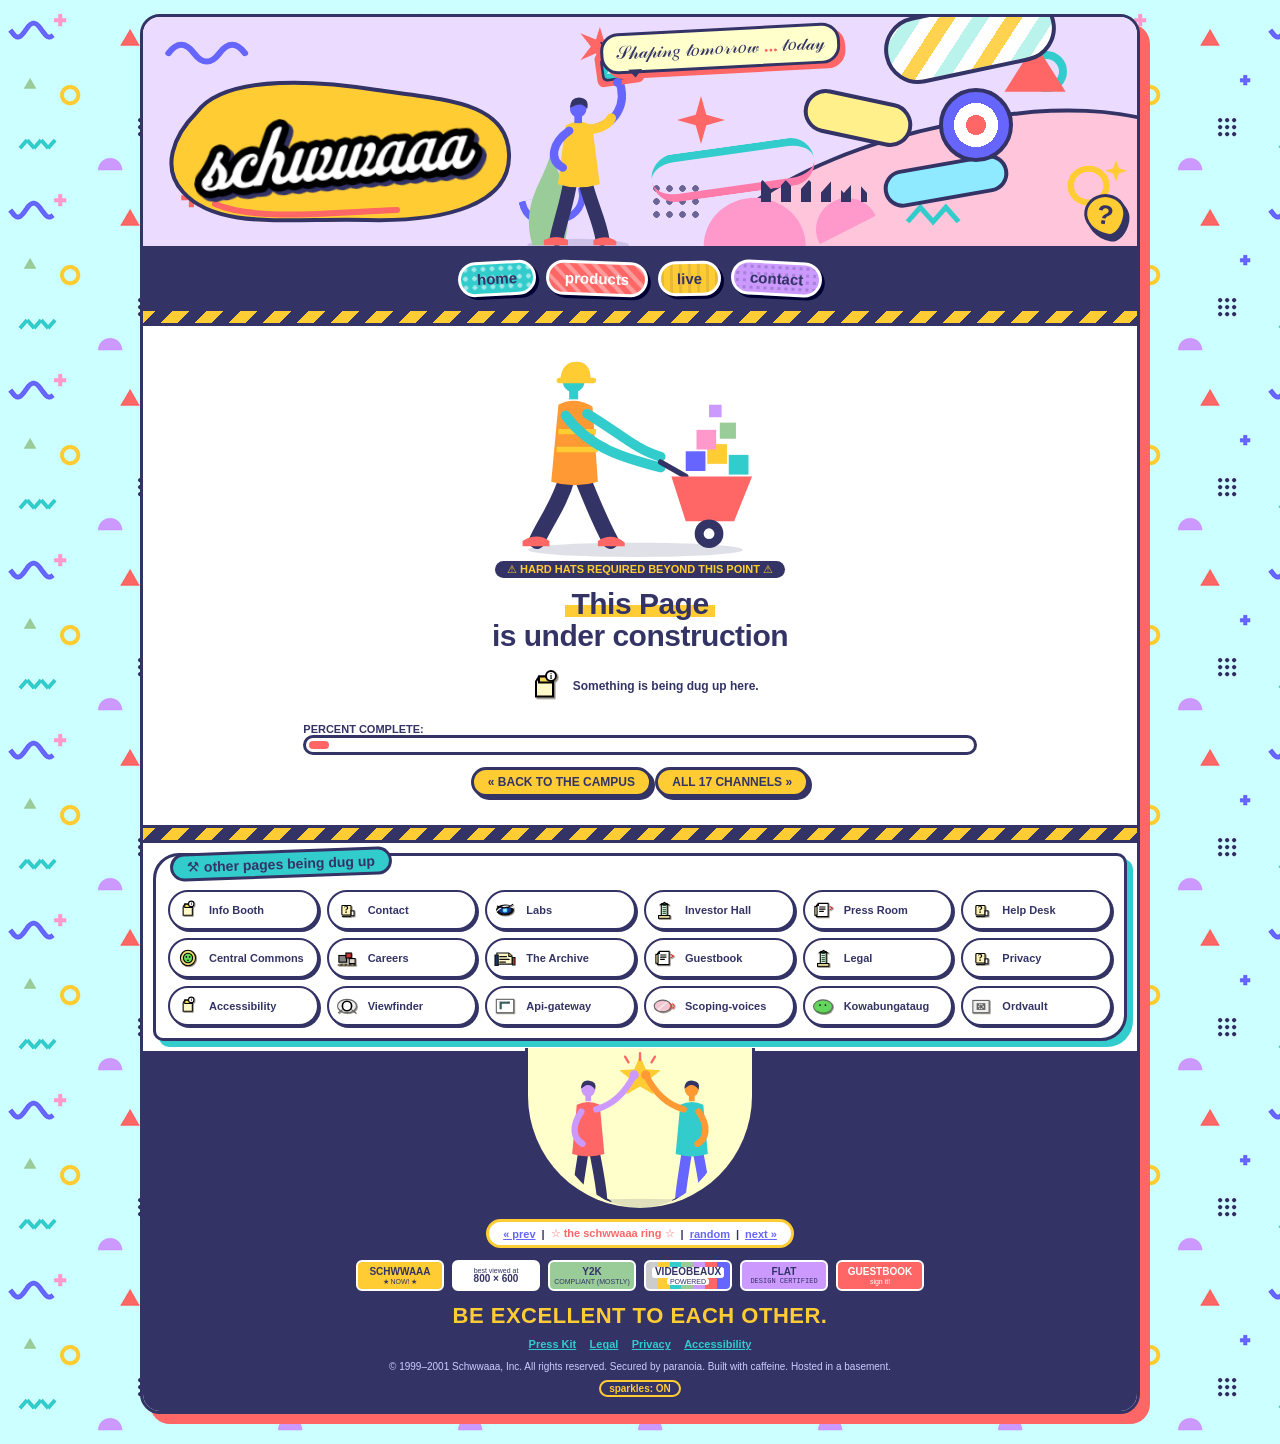
==== commit ca194279: "still working on the banenrs" ====
--- a/construction.html
+++ b/construction.html
@@ -45,8 +45,16 @@
         </svg>
         <img src="assets/logo.png" alt="schwwaaa">
       </a>
-      <div class="bubble" aria-hidden="true">Shaping tomorrow <span class="blink">...</span> today!</div>
+      <div class="bubble bubble-script" aria-label="Shaping tomorrow ... today" lang="en">𝒮𝒽𝒶𝓅𝒾𝓃𝑔 𝓉𝑜𝓂𝑜𝓇𝓇𝑜𝓌 <span class="blink">...</span> 𝓉𝑜𝒹𝒶𝓎</div>
       <div class="visionary"><img src="assets/people/visionary.svg" alt="" width="150"></div>
+      <div class="banner-art contact-abstract" aria-hidden="true">
+        <span class="shape contact-wave"></span>
+        <span class="shape contact-pill-a"></span>
+        <span class="shape contact-pill-b"></span>
+        <span class="shape contact-target"></span>
+        <span class="shape contact-squig"></span>
+        <span class="shape contact-spark"></span>
+      </div>
 
     <!-- Search and masthead shortcuts retired; help sticker at bottom-right. -->
     <div class="mast-side">
@@ -58,8 +66,8 @@
   <nav class="tabs" aria-label="Main">
     <a href="index.html">Home</a>
     <a href="projects.html">Products</a>
-    <a href="https://live.schwwaaa.net">Live</a>
-    <a href="index.html#pressroom">Press</a>
+    <a href="https://live.schwwaaa.net" target="_blank" rel="noopener noreferrer">Live</a>
+    <!-- <a href="index.html#pressroom">Press</a> -->
     <a href="construction.html?p=Contact">Contact</a>
   </nav>
 
--- a/styles.css
+++ b/styles.css
@@ -1,6 +1,6 @@
 /* ==========================================================================
    SCHWWAAA ONLINE — 1999 portal × CORPORATE MEMPHIS
-   "Corporate Dreams Since 1999", now with 400% more synergy.
+   "Corporate Dreams Since 2015", now with 400% more synergy.
 
    THE FUSION, IN ONE PARAGRAPH
    The bones are 1999: an 800×600 fixed-width page, a real <table> layout,
@@ -77,7 +77,7 @@
   color: var(--ink);
   font: 12px/1.5 var(--f-body);
 }
-body.catalog { background: var(--peach) url("assets/tile-catalog.png") repeat; }
+body.catalog { background: var(--cream) url("assets/tile-home.png") repeat; }
 body.build   { background: var(--ice)   url("assets/tile-build.png")   repeat; }
 
 a { color: var(--peri); font-weight: bold; }
@@ -494,12 +494,17 @@
 
 
 /* --------------------------------------------------------------------------
-   12. RIGHT RAIL
+   12. TODAY'S DIRECTIVE + RIGHT RAIL
    -------------------------------------------------------------------------- */
 .sticky { position: relative; margin: 0 0 22px; padding: 12px; background: var(--must); border: 3px solid var(--ink); border-radius: 50% 50% 46% 54% / 18% 22% 20% 24%; transform: rotate(2deg); box-shadow: 4px 4px 0 var(--ink); text-align: center; }
 .sticky h2 { margin: 0 0 4px; font: bold 12px var(--f-head); text-transform: lowercase; }
 .sticky p { margin: 0; font: bold 17px/1.2 var(--f-loud); }
 .sticky small { display: block; margin-top: 6px; font-size: 10px; }
+/* Today's directive moved from the right rail to just above Citizen Status. */
+.col-left > .sticky { margin: 13px 10px 18px; padding: 10px 7px; }
+@media (max-width: 760px) {
+  .col-left > .sticky { width: min(340px, calc(100% - 32px)); margin: 12px auto 16px; }
+}
 
 .news { margin: 0 0 22px; background: var(--paper); border: 3px solid var(--ink); border-radius: var(--blob); overflow: hidden; box-shadow: 5px 5px 0 var(--teal); }
 .news h2 { margin: 0; padding: 6px 10px; background: var(--teal); border-bottom: 3px solid var(--ink); font: bold 15px var(--f-head); text-transform: lowercase; }
@@ -754,15 +759,19 @@
 /* ========================================================================
    SCHWWAAA-MEMPHIS v1.1 — broadcast / signup / compact corner help
    ======================================================================== */
-.mast-side {
-  position: relative; z-index: 1; align-self: stretch;
-  min-width: 60px; flex: 1; margin-top: 0;
-  display: flex; justify-content: flex-end; align-items: flex-end;
-  padding: 0 4px 13px;
-}
+/* Identical help control placement on Home and Projects: always in the
+   bottom-right corner of the masthead itself, never in a flex column. */
+.masthead > .mast-side {
+  position: absolute; z-index: 20;
+  right: 11px; bottom: 10px; top: auto; left: auto;
+  width: 42px; height: 42px; min-width: 0;
+  margin: 0; padding: 0; flex: none; align-self: auto;
+  display: flex; align-items: center; justify-content: center;
+}
+
 .help-corner {
   display: grid; place-items: center;
-  width: 43px; height: 43px;
+  width: 42px; height: 42px;
   border: 3px solid var(--ink);
   border-radius: 52% 48% 35% 65% / 48% 45% 55% 52%;
   background: var(--must); color: var(--ink) !important;
@@ -817,8 +826,8 @@
   position: absolute; width: 1px; height: 1px; overflow: hidden;
   white-space: nowrap; clip: rect(0,0,0,0); clip-path: inset(50%);
 }
-.bulletin-track { display: flex; width: max-content; animation: bulletin-parade 42s linear infinite; }
-.bulletin-group { display: flex; align-items: center; flex: 0 0 auto; gap: 0; min-width: 100%; }
+.bulletin-track { display: flex; width: max-content; animation: bulletin-parade var(--bulletin-duration, 35s) linear infinite; animation-play-state: running; will-change: transform; }
+.bulletin-group { display: flex; align-items: center; flex: 0 0 auto; gap: 0; }
 .bulletin-message {
   display: inline-block; margin-right: 22px; color: var(--paper);
   font: 900 clamp(18px, 2.15vw, 27px)/1.3 var(--f-loud);
@@ -827,8 +836,7 @@
 }
 .bulletin-symbol { display: inline-block; margin-right: 22px; color: var(--must); font-size: 26px; line-height: 1; transform: rotate(-14deg); }
 .bulletin-symbol:nth-of-type(4n) { color: var(--teal); }
-.bulletin-bar:hover .bulletin-track, .bulletin-bar:focus-within .bulletin-track { animation-play-state: paused; }
-@keyframes bulletin-parade { to { transform: translateX(-50%); } }
+@keyframes bulletin-parade { to { transform: translate3d(-50%, 0, 0); } }
 .bulletin-action {
   position: relative; z-index: 1; flex: 0 0 auto;
   display: inline-block; padding: 8px 11px;
@@ -866,8 +874,6 @@
 .newsletter-stars { display: block; margin-top: 6px; color: var(--peri); text-align: center; letter-spacing: 10px; font-size: 18px; }
 
 @media (max-width: 760px) {
-  .mast-side { flex: 0 0 auto; order: 2; margin-left: auto; padding-right: 10px; min-height: 58px; }
-  .help-corner { width: 38px; height: 38px; font-size: 24px; }
   .bulletin-bar { min-height: 64px; gap: 8px; padding: 8px; }
   .bulletin-head { min-width: 0; padding: 8px; }
   .bulletin-label { font-size: 13px; }
@@ -920,7 +926,6 @@
 @keyframes mast-highfive { 0%, 100% { transform: rotate(-2deg); } 50% { transform: translateY(-5px) rotate(2deg); } }
 @keyframes mast-builder  { 0%, 100% { transform: translateY(0); } 50% { transform: translateY(-4px) rotate(-2deg); } }
 .bubble { left: 62%; top: 12px; transform: translateX(-50%) rotate(3deg); }
-.mast-side { flex: 0 0 58px; min-width: 45px; }
 @media (max-width: 1150px) {
   .mast-crew .crew-builder { display: none; }
   .mast-crew { justify-content: center; }
@@ -940,7 +945,6 @@
   .mast-crew { order: 4; flex: 0 0 150px; align-self: flex-end; padding: 0; margin: 0; }
   .mast-crew .crew-highfive { width: 145px; }
   .mast-crew .crew-builder { display: none; }
-  .mast-side { position: absolute; right: 5px; bottom: 0; order: 5; min-width: 0; width: 50px; padding: 0 4px 9px; }
   .bubble { left: 50%; top: 8px; transform: translateX(-50%) rotate(2deg); }
 }
 @media (max-width: 360px) {
@@ -991,10 +995,8 @@
 @keyframes membership-star { 50% { transform: scale(1.4) rotate(90deg); } 100% { transform: scale(1) rotate(180deg); } }
 @keyframes membership-hover { to { transform: translateY(-5px) rotate(4deg) scale(1.03); } }
 
-/* Once started, the broadcast ticker must keep rolling on hover, focus AND press. */
-.bulletin-track, .bulletin-bar:hover .bulletin-track,
-.bulletin-bar:focus .bulletin-track, .bulletin-bar:focus-within .bulletin-track,
-.bulletin-bar:active .bulletin-track { animation-play-state: running; }
+/* No interaction state ever pauses the endlessly looped broadcast ticker. */
+.bulletin-bar .bulletin-track { animation-play-state: running !important; }
 
 /* Extra animated Memphis shapes behind the logo, bubble and character trio. */
 .mast-ornaments { position: absolute; inset: 0; overflow: hidden; z-index: 0; pointer-events: none; }
@@ -1021,10 +1023,6 @@
 @keyframes memphis-pop { 50% { transform: scale(1.26) translateY(4px); } }
 @keyframes memphis-wobble { to { transform: translateY(-7px) rotate(14deg); } }
 @keyframes memphis-float { 50% { transform: translateY(-10px) rotate(-7deg); } }
-/* Keep help consistently in the right corner of the LOGO PANEL on Products. */
-.catalog .mast-side { position: absolute; z-index: 6; right: 9px; bottom: 8px; top: auto; left: auto;
-  margin: 0; padding: 0; width: 45px; min-width: 0; height: 45px; display: flex; justify-content: flex-end; align-items: flex-end; }
-.catalog .help-corner { position: static; margin: 0; flex: 0 0 42px; }
 
 /* New idea widget: left of the actual directory, not repeated at the page bottom. */
 .rail-idea {
@@ -1066,7 +1064,6 @@
   57% { transform: perspective(900px) rotateY(15deg) rotateX(-5deg) scale(.98); }
   80% { transform: perspective(900px) rotateY(-6deg) rotateX(4deg); } }
 @media (max-width: 760px) {
-  .catalog .mast-side { right: 9px; bottom: 8px; width: 42px; height: 42px; }
   .mast-ornaments .curl, .mast-ornaments .grid-dots { display: none; }
   .mast-ornaments .orbit-star { left: 2%; top: 32%; }
   .mast-ornaments .hoop { right: 13%; top: 23%; }
@@ -1085,3 +1082,471 @@
   .panic-caption { transform: translateX(-50%); }
   .panic-scrap { display: none !important; }
 }
+
+
+/* ========================================================================
+   SCHWWAAA-MEMPHIS v1.5 — CHANNEL 99 MEMBER TV
+   ======================================================================== */
+.member-dialog-open { overflow: hidden; }
+.member-modal {
+  position: fixed; inset: 0; max-width: min(760px, calc(100vw - 28px));
+  width: 760px; max-height: min(94dvh, 850px); margin: auto;
+  padding: 0; overflow: auto; border: 5px solid var(--ink);
+  border-radius: 28px 12px 32px 12px; background: var(--paper);
+  color: var(--ink); box-shadow: 12px 13px 0 var(--coral);
+}
+.member-modal:not([open]) { display: none; }
+.member-modal::backdrop { background: rgba(12, 9, 42, .79); }
+.member-dialog {
+  position: relative; padding: 22px clamp(13px, 3vw, 30px) 25px;
+  background: radial-gradient(circle at 8% 88%, var(--pink) 0 30px, transparent 31px),
+    radial-gradient(circle at 93% 19%, var(--must) 0 28px, transparent 29px),
+    repeating-linear-gradient(-45deg, transparent 0 32px, rgba(102,102,255,.075) 32px 36px),
+    var(--paper);
+  text-align: center;
+}
+.member-squiggle { position: absolute; left: 12px; top: 12px; transform: rotate(-12deg); font-size: 18px; letter-spacing: 4px; color: var(--coral); pointer-events: none; }
+.member-close {
+  position: relative; z-index: 2; display: table; margin: -9px -13px 7px auto;
+  border: 3px solid var(--ink); border-radius: 8px 16px 6px 13px;
+  padding: 7px 12px; background: var(--coral); color: var(--ink);
+  box-shadow: 3px 3px 0 var(--ink); font: 900 12px var(--f-head); cursor: pointer;
+}
+.member-close:hover, .member-close:focus-visible { background: var(--must); }
+.member-eyebrow { display: inline-block; margin: 0 0 7px; padding: 4px 11px; transform: rotate(-2deg); background: var(--teal); border: 2px solid var(--ink); font: bold 10px var(--f-head); }
+.member-dialog h2 { margin: 0; font: 900 clamp(23px, 4vw, 38px)/1.05 var(--f-loud); letter-spacing: -.03em; text-shadow: 3px 3px 0 var(--pink); }
+#membership-description { margin: 8px auto 14px; max-width: 480px; font: bold 12px/1.5 var(--f-body); }
+.member-television { position: relative; max-width: 615px; padding-top: 20px; margin: 0 auto; }
+.member-aerial { position: absolute; top: 0; left: 50%; width: 90px; height: 40px; transform: translateX(-50%); }
+.member-aerial i { position: absolute; left: 50%; bottom: -6px; width: 6px; height: 58px; border-radius: 5px; background: var(--ink); transform-origin: bottom; transform: rotate(-37deg); }
+.member-aerial i + i { transform: rotate(37deg); }
+.member-tv-case {
+  position: relative; display: grid; grid-template-columns: minmax(0, 1fr) 100px;
+  gap: 9px; padding: 15px;
+  background: linear-gradient(135deg, #ffaccb 0%, var(--coral) 48%, #fb8fad 100%);
+  border: 5px solid var(--ink); border-radius: 44px 26px 38px 28px;
+  box-shadow: inset 5px 5px 0 rgba(255,255,255,.4), 8px 9px 0 var(--ink);
+}
+.member-tv-screen {
+  position: relative; min-width: 0; aspect-ratio: 16 / 9;
+  overflow: hidden; border: 9px solid var(--ink); border-radius: 45% / 15%;
+  background: #10102f; isolation: isolate;
+  box-shadow: inset 0 0 22px rgba(0,0,0,.8);
+}
+.member-tv-idle {
+  position: absolute; inset: 0; display: flex; align-items: center;
+  justify-content: center; flex-direction: column; gap: 4px;
+  background: repeating-linear-gradient(0deg, #252552 0 2px, #161638 2px 5px);
+  color: var(--must); font: 900 clamp(9px, 1.5vw, 17px) var(--f-mono);
+  text-shadow: 2px 2px 0 #111; overflow: hidden;
+}
+.member-tv-offmark { font-size: clamp(30px, 6vw, 55px); color: var(--teal); }
+.member-tv-idle span, .member-tv-idle small { font-size: clamp(7px, 1.1vw, 12px); color: #fff; }
+.member-tv-media { display: none; position: absolute; inset: 0; z-index: 2; background: #000; }
+.member-tv-media iframe, .member-tv-media video { display: block; border: 0; width: 100%; height: 100%; background: #000; }
+.member-television.is-on .member-tv-media { display: block; }
+.member-television.is-on .member-tv-idle { display: none; }
+.member-tv-scanlines { position: absolute; inset: 0; pointer-events: none; z-index: 3; opacity: .12; background: repeating-linear-gradient(transparent 0 3px, #fff 3px 4px); }
+.member-tv-console { display: flex; flex-direction: column; align-items: center; gap: 13px; padding: 8px 0; }
+.member-tv-brand { align-self: stretch; border: 2px solid var(--ink); border-radius: 9px; background: var(--must); padding: 5px 1px; font: 900 12px/.93 var(--f-head); }
+.member-tv-channel { font: 900 11px/1.05 var(--f-mono); }
+.member-tv-channel b { font-size: 28px; color: var(--peri); text-shadow: 1px 1px var(--ink); }
+.member-tv-power { display: flex; flex-direction: column; align-items: center; gap: 5px; width: 76px; padding: 7px 4px; border: 4px solid var(--ink); border-radius: 24px 8px 24px 8px; background: var(--must); color: var(--ink); box-shadow: 3px 4px 0 var(--ink); cursor: pointer; }
+.member-power-symbol { font: 900 27px/1 var(--f-body); }
+.member-power-label { font: 900 9px/1.1 var(--f-head); }
+.member-tv-power:hover, .member-tv-power:focus-visible { background: var(--teal); transform: rotate(-3deg); }
+.member-television.is-on .member-tv-power { background: var(--teal); }
+.member-tv-light { display: block; width: 14px; height: 14px; background: #632b48; border: 3px solid var(--ink); border-radius: 50%; }
+.member-television.is-on .member-tv-light { background: #63ff53; box-shadow: 0 0 10px 4px #63ff5380; }
+.member-tv-knobs { font-size: 19px; line-height: 1.4; transform: rotate(16deg); }
+.member-tv-stand { width: 120px; height: 15px; margin: 0 auto; border: 4px solid var(--ink); border-top: 0; border-radius: 0 0 16px 16px; background: var(--peri); }
+.member-bottom-row { display: flex; justify-content: center; align-items: center; gap: 14px; flex-wrap: wrap; margin-top: 15px; }
+.member-caption { margin: 0; font: bold 11px/1.4 var(--f-body); }
+.member-open-original { display: inline-block; padding: 6px 9px; background: var(--must); border: 2px solid var(--ink); border-radius: 12px 4px 12px 4px; color: var(--ink); font: 900 10px var(--f-head); }
+.member-close:focus-visible, .member-tv-power:focus-visible, .member-open-original:focus-visible { outline: 3px dashed var(--peri); outline-offset: 3px; }
+@media (max-width: 540px) {
+  .member-modal { max-height: 92dvh; border-width: 3px; border-radius: 20px; box-shadow: 5px 6px 0 var(--coral); }
+  .member-dialog { padding: 12px 10px 16px; }
+  .member-squiggle { display: none; }
+  .member-close { margin-right: 0; }
+  .member-dialog h2 { font-size: 24px; }
+  .member-eyebrow { font-size: 8px; }
+  #membership-description { font-size: 10px; }
+  .member-tv-case { grid-template-columns: minmax(0, 1fr) 62px; padding: 7px; gap: 5px; border-width: 3px; border-radius: 24px; box-shadow: 4px 5px 0 var(--ink); }
+  .member-tv-screen { border-width: 5px; border-radius: 23px; }
+  .member-tv-console { gap: 6px; padding: 2px 0; }
+  .member-tv-brand { font-size: 8px; padding: 3px 0; }
+  .member-tv-channel { font-size: 8px; }
+  .member-tv-channel b { font-size: 15px; }
+  .member-tv-power { width: 54px; border-width: 3px; padding: 4px 2px; border-radius: 15px 5px; }
+  .member-power-symbol { font-size: 18px; }
+  .member-power-label { font-size: 7px; }
+  .member-tv-light { width: 11px; height: 11px; }
+  .member-tv-knobs { display: none; }
+  .member-tv-idle { gap: 2px; }
+  .member-tv-offmark { font-size: 26px; }
+}
+@media (prefers-reduced-motion: reduce) {
+  .member-tv-scanlines { opacity: 0; }
+  .member-tv-power:hover { transform: none; }
+}
+
+
+/* ========================================================================
+   SCHWWAAA MEMPHIS v1.6 — company welcome, production + social network
+   ======================================================================== */
+/* The exact stylized script remains selectable text; give it a clear
+   fallback for systems without mathematical script glyphs. */
+.bubble.bubble-script {
+  font: 600 clamp(12px, 1.45vw, 18px)/1.3 Georgia, "Times New Roman", serif;
+  white-space: normal;
+  max-width: min(58%, 530px);
+  text-align: center;
+  letter-spacing: .1px;
+}
+.hello-wave { display: inline-block; font-size: .7em; vertical-align: .05em; transform-origin: 72% 80%; animation: hello-greet 3.4s ease-in-out infinite; }
+@keyframes hello-greet { 0%,76%,100% { transform: rotate(0); } 82% { transform: rotate(26deg); } 88% { transform: rotate(-12deg); } 94% { transform: rotate(15deg); } }
+.welcome .welcome-rally { font-weight: 800; line-height: 1.4; color: var(--ink); }
+.welcome .box-body > div { min-width: 0; }
+.welcome p + p { margin-top: 9px; }
+
+/* Expand the established What We Do widget instead of making a duplicate. */
+.what-we-do { overflow: visible; }
+.service-title-spark { float: right; color: var(--peri); font: bold 14px var(--f-head); letter-spacing: 3px; }
+.service-intro { margin: 10px 16px 2px; padding: 7px 10px; border-left: 5px solid var(--coral); background: var(--cream); font: bold 12px/1.45 var(--f-body); }
+.services { grid-template-columns: repeat(4, minmax(0, 1fr)); gap: 9px; padding: 12px 14px 18px; }
+.services .service-card {
+  min-width: 0; padding: 12px 6px 11px; display: flex; flex-direction: column; align-items: center;
+  background: var(--ice); border: 2px solid var(--ink); border-radius: 17px 7px 16px 8px;
+  box-shadow: 3px 3px 0 var(--ink); text-align: center; transition: transform .16s ease, background .16s ease;
+  text-transform: none;
+}
+.services .service-card:nth-child(4n + 2) { background: var(--peach); transform: rotate(1deg); }
+.services .service-card:nth-child(4n + 3) { background: var(--cream); transform: rotate(-1deg); }
+.services .service-card:nth-child(4n + 4) { background: var(--peri-l); }
+.services .service-card:hover { transform: translateY(-4px) rotate(-2deg); background: var(--must); }
+.services .service-card img { width: 58px; height: 58px; padding: 5px; margin: 0 auto 9px; background: var(--paper); border: 3px solid var(--ink); border-radius: 40% 60% 65% 35%; object-fit: contain; }
+.services .service-card strong { display: block; font: bold 12px/1.15 var(--f-head); text-transform: lowercase; overflow-wrap: anywhere; }
+.services .service-card small { display: block; margin-top: 6px; font: 10px/1.35 var(--f-body); text-transform: none; }
+.services .hand { z-index: 2; }
+
+/* A little portal-era friend-links widget, with locally stored icons. */
+.social-hub { position: relative; margin: 0 0 22px; padding: 10px 10px 15px; background: var(--must); border: 3px solid var(--ink); border-radius: 12px 28px 10px 22px; box-shadow: 5px 5px 0 var(--pink); text-align: center; overflow: hidden; }
+.social-hub::before { content: ''; position: absolute; top: -25px; right: -24px; width: 70px; height: 70px; border: 9px solid var(--ink); border-radius: 50%; opacity: .18; pointer-events: none; }
+.social-hub-top { font-size: 17px; color: var(--peri); letter-spacing: 3px; }
+.social-hub h2 { position: relative; margin: 2px 0 7px; font: bold 23px/.98 var(--f-loud); text-transform: lowercase; }
+.social-hub h2 span { display: inline-block; background: var(--peri-l); padding: 3px 7px; transform: rotate(-3deg); border: 2px solid var(--ink); border-radius: 9px; }
+.social-hub p { margin: 7px 0 12px; font-size: 11px; }
+.social-grid { display: grid; grid-template-columns: repeat(2, minmax(0, 1fr)); gap: 8px; }
+.social-link { min-width: 0; display: flex; flex-direction: column; align-items: center; justify-content: center; gap: 4px; padding: 7px 3px 6px; text-decoration: none; color: var(--ink) !important; background: var(--paper); border: 2px solid var(--ink); border-radius: 18px 7px 16px 7px; box-shadow: 2px 3px 0 var(--ink); font: bold 11px var(--f-head); transition: transform .2s ease; }
+.social-link:hover, .social-link:focus-visible { transform: translateY(-4px) rotate(-3deg); background: var(--ice); }
+.social-link:focus-visible { outline: 3px dashed var(--peri); outline-offset: 3px; }
+.social-link img { display: block; width: 39px; height: 39px; object-fit: contain; }
+.social-link span { overflow-wrap: anywhere; }
+.social-github { background: var(--peri-l); }
+.social-instagram { background: var(--peach); }
+.social-linktree { background: var(--mint); }
+.social-hub-bottom { display: block; padding-top: 9px; color: var(--ink); letter-spacing: 8px; }
+@media (max-width: 760px) {
+  .bubble.bubble-script { top: 6px; max-width: calc(100% - 86px); font-size: clamp(10px, 3vw, 15px); }
+  .services { grid-template-columns: repeat(2, minmax(0, 1fr)); }
+  .social-hub { align-self: start; }
+}
+@media (max-width: 400px) {
+  .bubble.bubble-script { max-width: calc(100% - 58px); }
+  .services { gap: 8px; padding: 10px 8px 15px; }
+  .services .service-card { padding: 10px 4px; }
+}
+@media (prefers-reduced-motion: reduce) {
+  .hello-wave { animation: none; }
+  .services .service-card, .social-link { transition: none; }
+}
+
+
+/* The directive is now layered mint/lavender/coral lettering instead of a
+   yellow blob. All animation is decorative; the message is plain text. */
+.col-left > .sticky-remix {
+  position: relative; isolation: isolate; overflow: hidden;
+  display: block; min-width: 0; padding: 12px 7px 17px;
+  color: var(--ink); text-align: left; background: #d9d3ff;
+  border: 3px solid var(--ink); border-radius: 22px 8px 25px 12px;
+  box-shadow: 5px 6px 0 var(--teal); transform: rotate(-1.5deg);
+  animation: directive-card-breathe 5s ease-in-out infinite;
+}
+.sticky-remix::before {
+  content: ''; position: absolute; z-index: -1;
+  width: 108px; height: 108px; right: -44px; top: 20px;
+  border: 12px solid var(--teal); border-radius: 50%;
+  animation: directive-ring 9s linear infinite;
+}
+.sticky-remix::after {
+  content: ''; position: absolute; z-index: -1;
+  width: 90px; height: 90px; left: -41px; bottom: -42px;
+  border-radius: 50%; background: #ffa8c9;
+  animation: directive-pulse 4.5s ease-in-out infinite;
+}
+.directive-header { display: flex; align-items: center; justify-content: space-between; gap: 3px; flex-wrap: wrap;
+  margin-bottom: 9px; font: 900 9px/1.2 var(--f-head); letter-spacing: .3px; }
+.directive-number { font: 900 8px/1.2 var(--f-mono); color: var(--peri); }
+.directive-words { display: flex; flex-direction: column; align-items: flex-start; gap: 5px; padding: 2px 0 8px; }
+.sticky-remix .directive-word { display: inline-block; max-width: 100%;
+  padding: 5px 8px 6px; border: 2px solid var(--ink);
+  font: 900 clamp(15px, 1.65vw, 21px)/1 var(--f-loud); white-space: nowrap;
+  box-shadow: 2px 3px 0 var(--ink); transform-origin: 12% 65%;
+}
+.directive-build { background: var(--teal); transform: rotate(-5deg); animation: directive-build-dance 3.2s ease-in-out infinite; }
+.directive-break { background: var(--coral); color: #fff; transform: translateX(15px) rotate(3deg); animation: directive-break-dance 2.8s ease-in-out infinite; }
+.directive-schwwaaa { background: var(--must); transform: rotate(-3deg); animation: directive-schwwaaa-dance 3.8s ease-in-out infinite; }
+.sticky-remix .directive-dot { color: var(--peri); }
+.directive-orbit { position: absolute; right: 8px; top: 54px; font-size: 33px; color: var(--coral); text-shadow: 1px 2px var(--ink); animation: directive-ring 7s linear infinite; }
+.directive-flower { position: absolute; right: 10px; bottom: 20px; font-size: 23px; color: var(--peri); animation: directive-ring 5s linear infinite reverse; }
+.sticky-remix small { position: relative; display: block; margin: 8px 0 0; padding: 6px 5px;
+  background: rgba(255,255,255,.79); border: 1px dashed var(--ink); border-radius: 5px;
+  font: 900 9px/1.35 var(--f-body); }
+@keyframes directive-card-breathe { 50% { transform: translateY(-3px) rotate(1.5deg); } }
+@keyframes directive-ring { to { rotate: 360deg; } }
+@keyframes directive-pulse { 50% { scale: 1.3; } }
+@keyframes directive-build-dance { 50% { transform: translateX(4px) rotate(3deg); } }
+@keyframes directive-break-dance { 50% { transform: translateX(9px) rotate(-4deg); } }
+@keyframes directive-schwwaaa-dance { 50% { transform: translateX(5px) rotate(4deg) scale(1.035); } }
+@media (max-width: 760px) {
+  .col-left > .sticky-remix { width: min(340px, calc(100% - 32px)); margin: 12px auto 16px; transform: none; }
+  .sticky-remix .directive-word { font-size: clamp(17px, 4.5vw, 23px); }
+}
+@media (prefers-reduced-motion: reduce) {
+  .sticky-remix, .sticky-remix::before, .sticky-remix::after,
+  .sticky-remix .directive-word, .directive-orbit, .directive-flower { animation: none !important; }
+}
+/* Keep the long third line fully legible in the narrow left rail. */
+.sticky-remix .directive-schwwaaa { font-size: clamp(12px, 1.2vw, 15px); letter-spacing: -.45px; }
+@media (max-width: 760px) {
+  .sticky-remix .directive-schwwaaa { font-size: clamp(16px, 4.2vw, 19px); letter-spacing: -.35px; }
+}
+
+/* Newsletter moved below Become a Member (left rail). Distinct non-yellow panel. */
+.col-left .rail-extras > .newsletter {
+  min-width: 0;
+  margin: 10px 8px 18px;
+  padding: 13px 9px 15px;
+  background-color: var(--ice);
+  background-image: repeating-linear-gradient(135deg,
+    rgba(51, 204, 204, 0.22) 0 10px,
+    rgba(255, 255, 255, 0.5) 10px 20px);
+  transform: none;
+}
+.col-left .newsletter h2 { font-size: 19px; overflow-wrap: anywhere; }
+.col-left .newsletter .newsletter-confetti { letter-spacing: 4px; }
+.col-left .newsletter .newsletter-stamp { font-size: 8px; }
+@media (max-width: 760px) {
+  .col-left .rail-extras > .newsletter {
+    grid-column: 1 / -1;
+    width: min(340px, calc(100% - 16px));
+    margin: 8px auto 16px;
+  }
+  .col-left .newsletter h2 { font-size: 24px; }
+}
+
+/* ========================================================================
+   Projects-only masthead illustration. Home is intentionally unchanged.
+   Animated project-window collage made from existing artwork, no new labels.
+   The cream tiled OUTER background remains identical on both pages.
+   ======================================================================== */
+.catalog .masthead {
+  isolation: isolate;
+  background: var(--peri-l);
+}
+.catalog .masthead::before {
+  content: ""; position: absolute; z-index: 0;
+  right: -10%; bottom: -160px; width: 66%; height: 310px;
+  background: var(--teal); border: 4px solid var(--ink);
+  border-radius: 50% 45% 0 0; transform: rotate(-14deg);
+  pointer-events: none;
+}
+.catalog .masthead::after {
+  content: ""; position: absolute; z-index: 0;
+  right: 3%; top: -58px; width: 195px; height: 92px;
+  border: 11px solid var(--coral); border-radius: 50%; transform: rotate(-23deg);
+  pointer-events: none;
+}
+.catalog .bubble.bubble-script {
+  top: 11px; left: 58%;
+  background: var(--cream);
+  transform: translateX(-50%) rotate(-3deg);
+  box-shadow: 5px 5px 0 var(--coral);
+}
+.catalog-art {
+  position: absolute; z-index: 2; right: 63px; bottom: -7px;
+  width: min(45%, 440px); height: 168px;
+  pointer-events: none;
+}
+.catalog-orbit { position: absolute; inset: 0; width: 100%; height: 100%; overflow: visible; }
+.catalog-window {
+  position: absolute; display: flex; flex-direction: column; align-items: center;
+  width: 124px; height: 120px; padding: 5px 7px 7px;
+  border: 4px solid var(--ink); border-radius: 10px 10px 19px 7px;
+  box-shadow: 6px 7px 0 var(--ink); overflow: hidden;
+  transform-origin: 50% 80%;
+}
+.catalog-window .cw-chrome { width: 100%; display: flex; gap: 4px; align-items: center; height: 14px;
+  border-bottom: 3px solid var(--ink); padding-bottom: 4px; }
+.catalog-window .cw-chrome i { width: 6px; height: 6px; border-radius: 50%; background: var(--ink); }
+.catalog-window img { display: block; width: 83%; height: 81px; object-fit: contain; }
+.catalog-window.cw-one { left: 5%; top: 32px; background: var(--must); transform: rotate(-17deg); animation: catalog-float-one 3.7s ease-in-out infinite; }
+.catalog-window.cw-two { left: 34%; top: 3px; background: var(--paper); transform: rotate(6deg); animation: catalog-float-two 4.4s ease-in-out infinite; }
+.catalog-window.cw-three { right: 0; top: 36px; background: var(--pink); transform: rotate(16deg); animation: catalog-float-three 4.1s ease-in-out infinite; }
+.catalog-pop { position: absolute; display: block; }
+.catalog-pop-star { top: 6px; left: 3%; width: 30px; height: 30px; background: var(--coral);
+  clip-path: polygon(50% 0, 64% 35%, 100% 50%, 64% 65%, 50% 100%, 36% 65%, 0 50%, 36% 35%);
+  animation: memphis-spin 7s linear infinite; }
+.catalog-pop-ring { width: 39px; height: 39px; border: 8px solid var(--must); border-radius: 50%;
+  right: -4%; bottom: 12px; animation: memphis-pop 3s ease-in-out infinite; }
+@keyframes catalog-float-one { 50% { transform: translateY(-9px) rotate(-11deg); } }
+@keyframes catalog-float-two { 50% { transform: translateY(8px) rotate(11deg); } }
+@keyframes catalog-float-three { 50% { transform: translateY(-11px) rotate(9deg); } }
+@media (max-width: 900px) and (min-width: 761px) {
+  .catalog-art { width: 40%; right: 58px; }
+  .catalog-window { width: 96px; height: 102px; }
+  .catalog-window img { height: 66px; }
+  .catalog .bubble.bubble-script { left: 63%; }
+}
+@media (max-width: 760px) {
+  .catalog .masthead { min-height: 252px; }
+  .catalog .masthead::before { width: 86%; height: 230px; bottom: -142px; }
+  .catalog .masthead::after { width: 100px; height: 54px; right: -18px; top: -40px; }
+  .catalog .splat { margin: 32px auto 85px; }
+  .catalog .visionary { display: none; }
+  .catalog .bubble.bubble-script { top: 7px; left: 50%; }
+  .catalog-art { width: min(70%, 275px); height: 104px; right: 58px; bottom: 6px; }
+  .catalog-window { width: 83px; height: 80px; padding: 3px 4px; border-width: 3px; box-shadow: 3px 4px 0 var(--ink); }
+  .catalog-window .cw-chrome { height: 11px; gap: 3px; border-bottom-width: 2px; }
+  .catalog-window .cw-chrome i { width: 4px; height: 4px; }
+  .catalog-window img { height: 54px; }
+  .catalog-window.cw-one { top: 15px; }
+  .catalog-window.cw-two { top: 0; }
+  .catalog-window.cw-three { top: 17px; }
+  .catalog-pop-ring { width: 23px; height: 23px; border-width: 5px; }
+}
+@media (prefers-reduced-motion: reduce) {
+  .catalog-window, .catalog-pop { animation: none !important; }
+}
+
+
+/* ========================================================================
+   Banner reset: abstract-shapes-only banners.
+   Requirement: identical “Shaping tomorrow ... today” treatment on Home,
+   Projects, and Contact; banner art itself is completely different per page.
+   ======================================================================== */
+.home .bubble.bubble-script,
+.catalog .bubble.bubble-script,
+.build .bubble.bubble-script {
+  top: 11px;
+  left: 58%;
+  background: var(--cream);
+  transform: translateX(-50%) rotate(-3deg);
+  box-shadow: 5px 5px 0 var(--coral);
+}
+
+.banner-art {
+  position: absolute;
+  z-index: 2;
+  right: 60px;
+  bottom: 8px;
+  width: min(45%, 430px);
+  height: 154px;
+  pointer-events: none;
+}
+.banner-art .shape { position: absolute; display: block; }
+
+/* Home: soft blobs + playful doodles */
+.home .masthead { isolation: isolate; }
+.home .masthead::before {
+  content: ""; position: absolute; z-index: 0; right: -4%; bottom: -104px;
+  width: 47%; height: 214px; background: #bff6ea; border: 4px solid var(--ink);
+  border-radius: 56% 44% 0 0; transform: rotate(-10deg);
+}
+.home .masthead::after {
+  content: ""; position: absolute; z-index: 0; right: 14%; top: -26px;
+  width: 148px; height: 72px; background: none; border: 10px solid #ff9dc5;
+  border-radius: 50%; transform: rotate(-18deg);
+}
+.home-abstract .home-blob-a { left: 12px; top: 34px; width: 148px; height: 88px; background: #ffb8d2; border: 4px solid var(--ink); border-radius: 58% 42% 53% 47%/45% 62% 38% 55%; }
+.home-abstract .home-blob-b { left: 134px; top: 2px; width: 130px; height: 78px; background: #9ce8ff; border: 4px solid var(--ink); border-radius: 42% 58% 49% 51%/58% 38% 62% 42%; }
+.home-abstract .home-zig { left: 258px; top: 54px; width: 116px; height: 34px; border-top: 8px solid #ff6b5f; border-bottom: 8px solid transparent; clip-path: polygon(0 54%,10% 0,20% 54%,30% 0,40% 54%,50% 0,60% 54%,70% 0,80% 54%,90% 0,100% 54%,100% 100%,0 100%); }
+.home-abstract .home-dots { left: 206px; top: 0; width: 86px; height: 54px; background-image: radial-gradient(var(--ink) 2px, transparent 2px); background-size: 16px 16px; opacity: .9; }
+.home-abstract .home-ring { left: 312px; top: 4px; width: 58px; height: 58px; border: 10px solid #ffe45e; border-radius: 50%; }
+.home-abstract .home-spark { left: 84px; top: 108px; width: 44px; height: 44px; background: #33cccc; clip-path: polygon(50% 0,61% 39%,100% 50%,61% 61%,50% 100%,39% 61%,0 50%,39% 39%); }
+
+/* Projects: angular cut-paper collage */
+.catalog .masthead { isolation: isolate; background: var(--peri-l); }
+.catalog .masthead::before {
+  content: ""; position: absolute; z-index: 0; right: -6%; bottom: -118px;
+  width: 50%; height: 228px; background: #8ae1cf; border: 4px solid var(--ink);
+  transform: skewX(-18deg) rotate(-8deg); border-radius: 18px 0 0 0;
+}
+.catalog .masthead::after {
+  content: ""; position: absolute; z-index: 0; right: 10%; top: -16px;
+  width: 160px; height: 70px; background: linear-gradient(90deg,#ff7d66 0 33%,#ffd34d 33% 66%,#6666ff 66% 100%);
+  border: 4px solid var(--ink); transform: rotate(-8deg); border-radius: 18px;
+}
+.projects-abstract .proj-cut-a { left: 6px; top: 54px; width: 112px; height: 76px; background: #ffd34d; border: 4px solid var(--ink); clip-path: polygon(0 21%,82% 0,100% 85%,15% 100%); }
+.projects-abstract .proj-cut-b { left: 108px; top: 14px; width: 138px; height: 74px; background: #ff7cb2; border: 4px solid var(--ink); clip-path: polygon(0 18%,100% 0,84% 100%,14% 82%); }
+.projects-abstract .proj-stairs { left: 252px; top: 62px; width: 118px; height: 70px; background: linear-gradient(90deg,#6666ff 0 25%,#fff 25% 50%,#6666ff 50% 75%,#fff 75% 100%); border: 4px solid var(--ink); clip-path: polygon(0 100%,0 75%,25% 75%,25% 50%,50% 50%,50% 25%,75% 25%,75% 0,100% 0,100% 100%); }
+.projects-abstract .proj-starburst { left: 316px; top: 0; width: 62px; height: 62px; background: #33cccc; clip-path: polygon(50% 0,61% 24%,84% 6%,76% 29%,100% 29%,79% 45%,97% 61%,71% 63%,77% 90%,54% 72%,39% 100%,33% 75%,9% 87%,17% 63%,0 50%,20% 43%,8% 18%,31% 26%); }
+.projects-abstract .proj-dash-arc { left: 184px; top: 96px; width: 112px; height: 42px; border: 5px dashed #333366; border-color: #333366 transparent transparent transparent; border-radius: 50%/100% 100% 0 0; transform: rotate(-9deg); }
+.projects-abstract .proj-chip { left: 20px; top: 0; width: 72px; height: 44px; background-image: linear-gradient(90deg,var(--ink) 0 6px,transparent 6px 18px,var(--ink) 18px 24px,transparent 24px 36px,var(--ink) 36px 42px,transparent 42px 54px,var(--ink) 54px 60px,transparent 60px 72px), linear-gradient(var(--must),var(--must)); border: 4px solid var(--ink); border-radius: 12px; }
+
+/* Contact: ribbons, pills, concentric targets */
+.build .masthead { isolation: isolate; background: #eadbff; }
+.build .masthead::before {
+  content: ""; position: absolute; z-index: 0; right: -8%; bottom: -92px;
+  width: 52%; height: 210px; background: #ffc6db; border: 4px solid var(--ink);
+  border-radius: 64% 36% 0 0; transform: rotate(-7deg);
+}
+.build .masthead::after {
+  content: ""; position: absolute; z-index: 0; right: 8%; top: -12px;
+  width: 166px; height: 60px; background: repeating-linear-gradient(135deg,#fff 0 14px,#b9f3ec 14px 28px,#fff 28px 42px,#ffd24f 42px 56px); border: 4px solid var(--ink); border-radius: 999px; transform: rotate(-12deg);
+}
+.contact-abstract .contact-wave { left: 4px; top: 62px; width: 164px; height: 48px; background: none; border-top: 8px solid #33cccc; border-bottom: 8px solid #ff7caa; border-radius: 40px; transform: rotate(-8deg); }
+.contact-abstract .contact-pill-a { left: 156px; top: 12px; width: 110px; height: 44px; background: #fff08c; border: 4px solid var(--ink); border-radius: 999px; transform: rotate(12deg); }
+.contact-abstract .contact-pill-b { left: 236px; top: 78px; width: 126px; height: 38px; background: #8fe9ff; border: 4px solid var(--ink); border-radius: 999px; transform: rotate(-10deg); }
+.contact-abstract .contact-target { left: 292px; top: 4px; width: 74px; height: 74px; background: radial-gradient(circle at center,#ff6666 0 10px,#fff 10px 22px,#6666ff 22px 36px,transparent 36px); border: 4px solid var(--ink); border-radius: 50%; }
+.contact-abstract .contact-squig { left: 104px; top: 96px; width: 116px; height: 22px; background: repeating-linear-gradient(90deg,transparent 0 10px,#333366 10px 20px); clip-path: polygon(0 60%,10% 0,20% 60%,30% 0,40% 60%,50% 0,60% 60%,70% 0,80% 60%,90% 0,100% 60%,100% 100%,0 100%); }
+.contact-abstract .contact-spark { left: 30px; top: 12px; width: 48px; height: 48px; background: #ff6666; clip-path: polygon(50% 0,61% 39%,100% 50%,61% 61%,50% 100%,39% 61%,0 50%,39% 39%); }
+
+@media (max-width: 900px) and (min-width: 761px) {
+  .banner-art { width: 39%; right: 58px; }
+  .home .bubble.bubble-script,
+  .catalog .bubble.bubble-script,
+  .build .bubble.bubble-script { left: 63%; }
+}
+@media (max-width: 760px) {
+  .home .masthead, .catalog .masthead, .build .masthead { min-height: 252px; }
+  .home .splat, .catalog .splat, .build .splat { margin: 32px auto 85px; }
+  .home .visionary, .catalog .visionary, .build .visionary { display: none; }
+  .home .bubble.bubble-script,
+  .catalog .bubble.bubble-script,
+  .build .bubble.bubble-script { top: 7px; left: 50%; }
+  .banner-art { width: min(70%, 275px); height: 104px; right: 58px; bottom: 6px; }
+  .home .masthead::before { width: 80%; height: 192px; bottom: -120px; }
+  .catalog .masthead::before { width: 82%; height: 200px; bottom: -124px; }
+  .build .masthead::before { width: 84%; height: 196px; bottom: -118px; }
+  .home .masthead::after, .catalog .masthead::after, .build .masthead::after { width: 100px; height: 52px; right: -10px; top: -30px; border-width: 6px; }
+  .home-abstract .home-blob-a { width: 90px; height: 50px; left: 10px; top: 34px; border-width: 3px; }
+  .home-abstract .home-blob-b { width: 82px; height: 46px; left: 86px; top: 10px; border-width: 3px; }
+  .home-abstract .home-zig { left: 176px; top: 52px; width: 72px; height: 20px; border-top-width: 6px; }
+  .home-abstract .home-dots { left: 158px; top: 8px; width: 52px; height: 32px; background-size: 12px 12px; }
+  .home-abstract .home-ring { left: 214px; top: 8px; width: 34px; height: 34px; border-width: 7px; }
+  .home-abstract .home-spark { left: 56px; top: 74px; width: 30px; height: 30px; }
+  .projects-abstract .proj-cut-a { width: 72px; height: 46px; left: 4px; top: 44px; border-width: 3px; }
+  .projects-abstract .proj-cut-b { width: 84px; height: 44px; left: 72px; top: 16px; border-width: 3px; }
+  .projects-abstract .proj-stairs { width: 74px; height: 42px; left: 170px; top: 50px; border-width: 3px; }
+  .projects-abstract .proj-starburst { width: 40px; height: 40px; left: 216px; top: 6px; }
+  .projects-abstract .proj-dash-arc { width: 78px; height: 28px; left: 116px; top: 76px; border-width: 4px; }
+  .projects-abstract .proj-chip { width: 48px; height: 28px; left: 12px; top: 6px; border-width: 3px; }
+  .contact-abstract .contact-wave { width: 96px; height: 28px; left: 6px; top: 50px; border-top-width: 6px; border-bottom-width: 6px; }
+  .contact-abstract .contact-pill-a { width: 72px; height: 28px; left: 98px; top: 18px; border-width: 3px; }
+  .contact-abstract .contact-pill-b { width: 84px; height: 25px; left: 148px; top: 60px; border-width: 3px; }
+  .contact-abstract .contact-target { width: 44px; height: 44px; left: 214px; top: 8px; border-width: 3px; background: radial-gradient(circle at center,#ff6666 0 6px,#fff 6px 14px,#6666ff 14px 22px,transparent 22px); }
+  .contact-abstract .contact-squig { width: 74px; height: 16px; left: 82px; top: 76px; }
+  .contact-abstract .contact-spark { width: 30px; height: 30px; left: 18px; top: 14px; }
+}
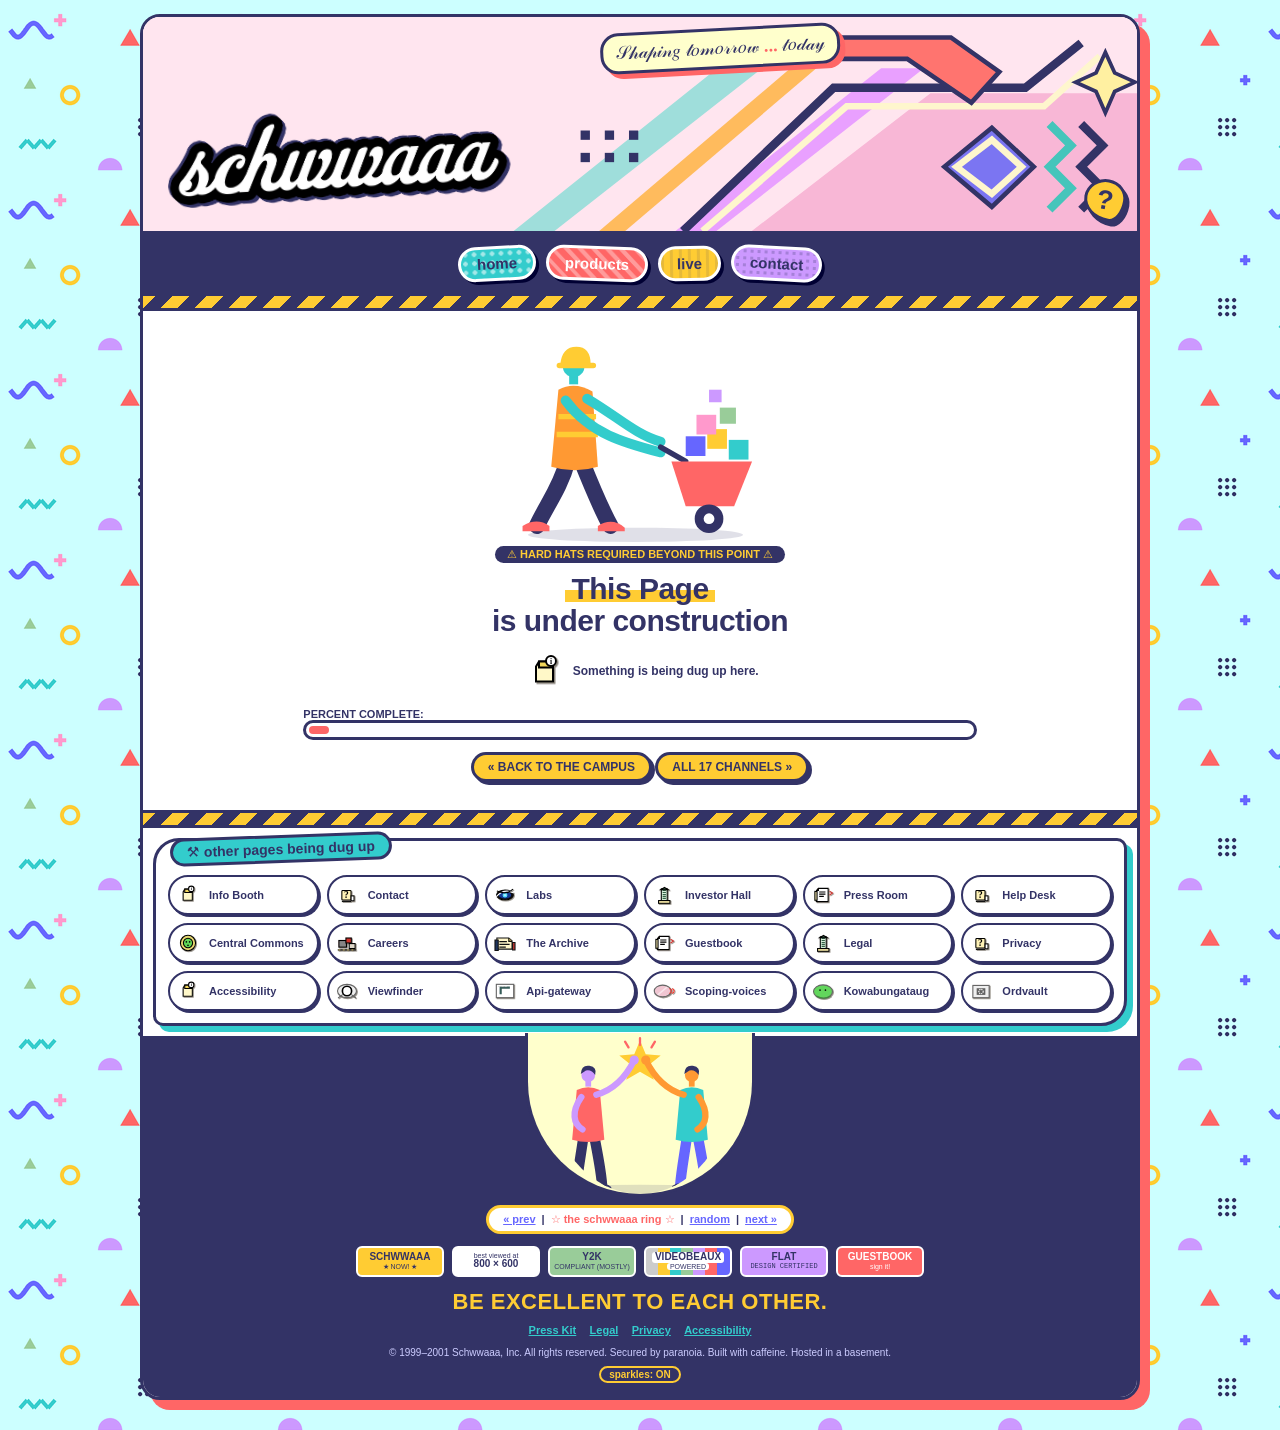
==== commit ce84e621: "still working on banners" ====
--- a/construction.html
+++ b/construction.html
@@ -20,47 +20,31 @@
 
   <!-- ============ MASTHEAD ============ -->
   <header class="masthead" id="top">
-    <!-- Animated paper-cut Memphis accents. Decorative only; keyboard safe. -->
-    <div class="mast-ornaments" aria-hidden="true">
-      <i class="ornament orbit-star"></i><i class="ornament hoop"></i>
-      <i class="ornament curl"></i><i class="ornament grid-dots"></i>
-      <i class="ornament halfmoon"></i><i class="ornament ziggy"></i>
-      <i class="ornament tiny-star"></i>
-    </div>
-    <svg class="deco" viewBox="0 0 780 190" preserveAspectRatio="none" aria-hidden="true">
-        <!-- Memphis confetti floating behind the masthead -->
-        <path d="M20 30 q10 -14 20 0 t20 0 t20 0" stroke="#6666FF" stroke-width="5" fill="none" stroke-linecap="round"/>
-        <polygon points="700,22 724,62 676,62" fill="#FF6666"/>
-        <circle cx="742" cy="140" r="14" fill="none" stroke="#FFCC33" stroke-width="5"/>
-        <path d="M600 170 l10 -12 l10 12 l10 -12 l10 12" stroke="#33CCCC" stroke-width="4" fill="none"/>
-        <path d="M440 190 a40 40 0 0 1 80 0 Z" fill="#FF99CC"/>
-        <g fill="#333366"><circle cx="370" cy="20" r="3"/><circle cx="382" cy="20" r="3"/><circle cx="394" cy="20" r="3"/><circle cx="370" cy="32" r="3"/><circle cx="382" cy="32" r="3"/><circle cx="394" cy="32" r="3"/></g>
-        <path d="M30 150 h16 m-8 -8 v16" stroke="#FF6666" stroke-width="4"/>
-      </svg>
+      <svg class="abstract-stage contact-stage" viewBox="0 0 1200 230" preserveAspectRatio="xMaxYMid slice" aria-hidden="true">
+  <!-- CONTACT: directional signal ribbons / intersecting call-and-response paths -->
+  <rect width="1200" height="230" fill="#ffe5ef"/>
+  <path d="M530 230 L775 34 L824 34 L574 230Z" fill="#9fdedb"/>
+  <path d="M622 230 L864 24 L892 24 L650 230Z" fill="#ffbb5d"/>
+  <path d="M704 230 L925 55 L971 55 L748 230Z" fill="#e9a0ff"/>
+  <path d="M786 230 L978 82 L1200 82 L1200 230Z" fill="#f8b7d6"/>
+  <path d="M712 230 L874 76 L1080 76 L1140 28" fill="none" stroke="#333366" stroke-width="9" stroke-linejoin="miter"/>
+  <path d="M733 230 L888 96 L1100 96 L1160 42" fill="none" stroke="#fef6cd" stroke-width="7" stroke-linejoin="miter"/>
+  <path class="drift-gentle" d="M873 22 L1000 22 L1052 59 L1022 92 L953 45 L873 45Z" fill="#ff746f" stroke="#333366" stroke-width="5" stroke-linejoin="miter"/>
+  <path d="M993 161 L1044 119 L1089 161 L1044 204Z" fill="#7b75f2" stroke="#333366" stroke-width="5"/>
+  <path d="M1006 161 L1044 132 L1076 161 L1044 190Z" fill="none" stroke="#fef6cd" stroke-width="7"/>
+  <path d="M1140 115 L1163 138 L1140 161 L1163 184 L1140 207" stroke="#333366" stroke-width="9" fill="none" stroke-linejoin="miter"/>
+  <path d="M1106 115 L1129 138 L1106 161 L1129 184 L1106 207" stroke="#45c5bb" stroke-width="9" fill="none" stroke-linejoin="miter"/>
+  <g fill="#333366"><rect x="602" y="122" width="10" height="10"/><rect x="628" y="122" width="10" height="10"/><rect x="654" y="122" width="10" height="10"/><rect x="602" y="146" width="10" height="10"/><rect x="628" y="146" width="10" height="10"/><rect x="654" y="146" width="10" height="10"/></g>
+  <path d="M1166 38 l10 22 22 10 -22 10 -10 23 -10 -23 -22 -10 22 -10Z" fill="#fff0a1" stroke="#333366" stroke-width="4"/>
+</svg>
       <a class="splat" href="index.html" aria-label="schwwaaa home">
-        <!-- the blob behind the logo: one smooth, lopsided closed curve -->
-        <svg viewBox="0 0 360 160" aria-hidden="true">
-          <path d="M40 40 C70 0 170 10 220 18 C290 28 350 30 352 82 C354 132 290 150 210 148 C130 146 60 158 26 120 C4 96 16 64 40 40 Z" fill="#FFCC33" stroke="#333366" stroke-width="4"/>
-          <path d="M58 132 C100 150 180 140 240 138" stroke="#FF6666" stroke-width="6" fill="none" stroke-linecap="round"/>
-        </svg>
         <img src="assets/logo.png" alt="schwwaaa">
       </a>
       <div class="bubble bubble-script" aria-label="Shaping tomorrow ... today" lang="en">𝒮𝒽𝒶𝓅𝒾𝓃𝑔 𝓉𝑜𝓂𝑜𝓇𝓇𝑜𝓌 <span class="blink">...</span> 𝓉𝑜𝒹𝒶𝓎</div>
-      <div class="visionary"><img src="assets/people/visionary.svg" alt="" width="150"></div>
-      <div class="banner-art contact-abstract" aria-hidden="true">
-        <span class="shape contact-wave"></span>
-        <span class="shape contact-pill-a"></span>
-        <span class="shape contact-pill-b"></span>
-        <span class="shape contact-target"></span>
-        <span class="shape contact-squig"></span>
-        <span class="shape contact-spark"></span>
-      </div>
-
-    <!-- Search and masthead shortcuts retired; help sticker at bottom-right. -->
-    <div class="mast-side">
+      <div class="mast-side">
       <a class="help-corner" href="construction.html?p=Help%20Desk" title="Help desk" aria-label="Help desk">?</a>
     </div>
-  </header>
+    </header>
 
   <!-- ============ TAB NAV ============ -->
   <nav class="tabs" aria-label="Main">
--- a/styles.css
+++ b/styles.css
@@ -1550,3 +1550,145 @@
   .contact-abstract .contact-squig { width: 74px; height: 16px; left: 82px; top: 76px; }
   .contact-abstract .contact-spark { width: 30px; height: 30px; left: 18px; top: 14px; }
 }
+
+
+/* Banner correction: unique abstract-only artwork, no characters or floating cards.
+   The identical unboxed slogan is intentionally the single shared treatment. */
+.home .masthead, .catalog .masthead, .build .masthead {
+  isolation: isolate; min-height: 215px; align-items: flex-end;
+  overflow: hidden;
+}
+.home .masthead { background: #ecfff2; }
+.catalog .masthead { background: #d6d4ff; }
+.build .masthead { background: #ffe5ef; }
+.home .masthead::before, .home .masthead::after,
+.catalog .masthead::before, .catalog .masthead::after,
+.build .masthead::before, .build .masthead::after { content:none !important; }
+.abstract-stage {
+  position:absolute; inset:0; z-index:0;
+  height:100%; width:100%; pointer-events:none;
+}
+.masthead .splat { z-index:2; flex:none; }
+.masthead .bubble.bubble-script {
+  position:absolute; z-index:3;
+  left:58%; top:15px; padding:0;
+  transform:translateX(-50%) rotate(-3deg);
+  background:transparent; border:0; border-radius:0; box-shadow:none;
+  text-shadow: 2px 2px 0 rgba(255,255,255,.9), 4px 4px 0 rgba(255,255,255,.55);
+  color:var(--ink);
+}
+.masthead .bubble.bubble-script::after { display:none; }
+.masthead .help-corner { z-index:5; }
+.abstract-stage .drift-gentle { animation: abstract-drift 6s ease-in-out infinite; }
+.abstract-stage .drift-slow { animation: abstract-drift 8s ease-in-out infinite reverse; }
+.abstract-stage .shape-shear { animation: abstract-shear 5.5s ease-in-out infinite; }
+.abstract-stage .orbit-pulse { animation: abstract-pulse 5s ease-in-out infinite; }
+@keyframes abstract-drift { 50% { transform:translate(4px,-6px) rotate(1deg); } }
+@keyframes abstract-shear { 50% { transform:translate(0,7px) rotate(-1deg); } }
+@keyframes abstract-pulse { 50% { stroke-width:10px; opacity:.75; } }
+@media (max-width:760px) {
+  .home .masthead, .catalog .masthead, .build .masthead { min-height:235px; }
+  .home .splat, .catalog .splat, .build .splat { margin:46px auto 20px; }
+  .masthead .bubble.bubble-script { left:50%; top:5px; }
+}
+@media (prefers-reduced-motion:reduce) {
+  .abstract-stage .drift-gentle, .abstract-stage .drift-slow,
+  .abstract-stage .shape-shear, .abstract-stage .orbit-pulse { animation:none !important; }
+}
+
+
+/* ========================================================================
+   November 2026 | abstract masthead correction. All pages use different
+   motif compositions. The identical script slogan PILL is retained across
+   all pages, with its cream face, dark outline and coral offset shadow.
+   No yellow oval or orange underline behind the logo.
+   ======================================================================== */
+.home .masthead, .catalog .masthead, .build .masthead {
+  min-height: 217px;
+  isolation: isolate;
+  position: relative;
+  overflow: hidden;
+}
+.home .masthead { background: #eafff0; }
+.catalog .masthead { background: #d6d4ff; }
+.build .masthead { background: #ffe5ef; }
+
+/* Logo artwork is transparent. Leave it unboxed, aligned LEFT on all pages. */
+.masthead > .splat {
+  position: absolute;
+  z-index: 3;
+  left: 26px;
+  top: 104px;
+  width: clamp(240px, 28vw, 338px);
+  height: 86px;
+  margin: 0;
+  padding: 0;
+  display: block;
+  transform: none;
+}
+.masthead > .splat > img {
+  position: static;
+  display: block;
+  width: 100%;
+  height: auto;
+  max-width: none;
+  transform: rotate(-3deg);
+  transform-origin: left center;
+  filter: drop-shadow(3px 3px 0 var(--ink)) drop-shadow(-2px -2px 0 var(--ink));
+}
+.masthead > .splat:hover > img { animation: none; transform: rotate(-3deg) translateY(-3px); }
+
+/* Exact shared slogan treatment; NO page-specific positioning differences. */
+.home .masthead .bubble.bubble-script,
+.catalog .masthead .bubble.bubble-script,
+.build .masthead .bubble.bubble-script {
+  position: absolute;
+  z-index: 4;
+  top: 11px;
+  left: 58%;
+  padding: 6px 12px;
+  font: 600 clamp(12px, 1.45vw, 18px)/1.3 Georgia, "Times New Roman", serif;
+  max-width: min(58%, 530px);
+  white-space: normal;
+  text-align: center;
+  letter-spacing: .1px;
+  color: var(--ink);
+  background: var(--cream);
+  border: 3px solid var(--ink);
+  border-radius: 18px;
+  box-shadow: 5px 5px 0 var(--coral);
+  text-shadow: none;
+  transform: translateX(-50%) rotate(-3deg);
+}
+.home .masthead .bubble.bubble-script::after,
+.catalog .masthead .bubble.bubble-script::after,
+.build .masthead .bubble.bubble-script::after { display: none; }
+.masthead > .mast-side { z-index: 6; }
+.masthead .abstract-stage { z-index: 0; }
+
+@media (max-width: 900px) and (min-width: 761px) {
+  .home .masthead .bubble.bubble-script,
+  .catalog .masthead .bubble.bubble-script,
+  .build .masthead .bubble.bubble-script { left: 61%; }
+  .masthead > .splat { width: 255px; left: 18px; top: 114px; }
+}
+@media (max-width: 760px) {
+  .home .masthead, .catalog .masthead, .build .masthead { min-height: 235px; }
+  .masthead > .splat {
+    position: absolute;
+    top: 101px;
+    left: 16px;
+    width: min(69%, 295px);
+    height: auto;
+    margin: 0;
+    flex: none;
+  }
+  .home .masthead .bubble.bubble-script,
+  .catalog .masthead .bubble.bubble-script,
+  .build .masthead .bubble.bubble-script {
+    left: 50%;
+    top: 7px;
+    max-width: calc(100% - 66px);
+    font-size: clamp(10px, 3vw, 15px);
+  }
+}
